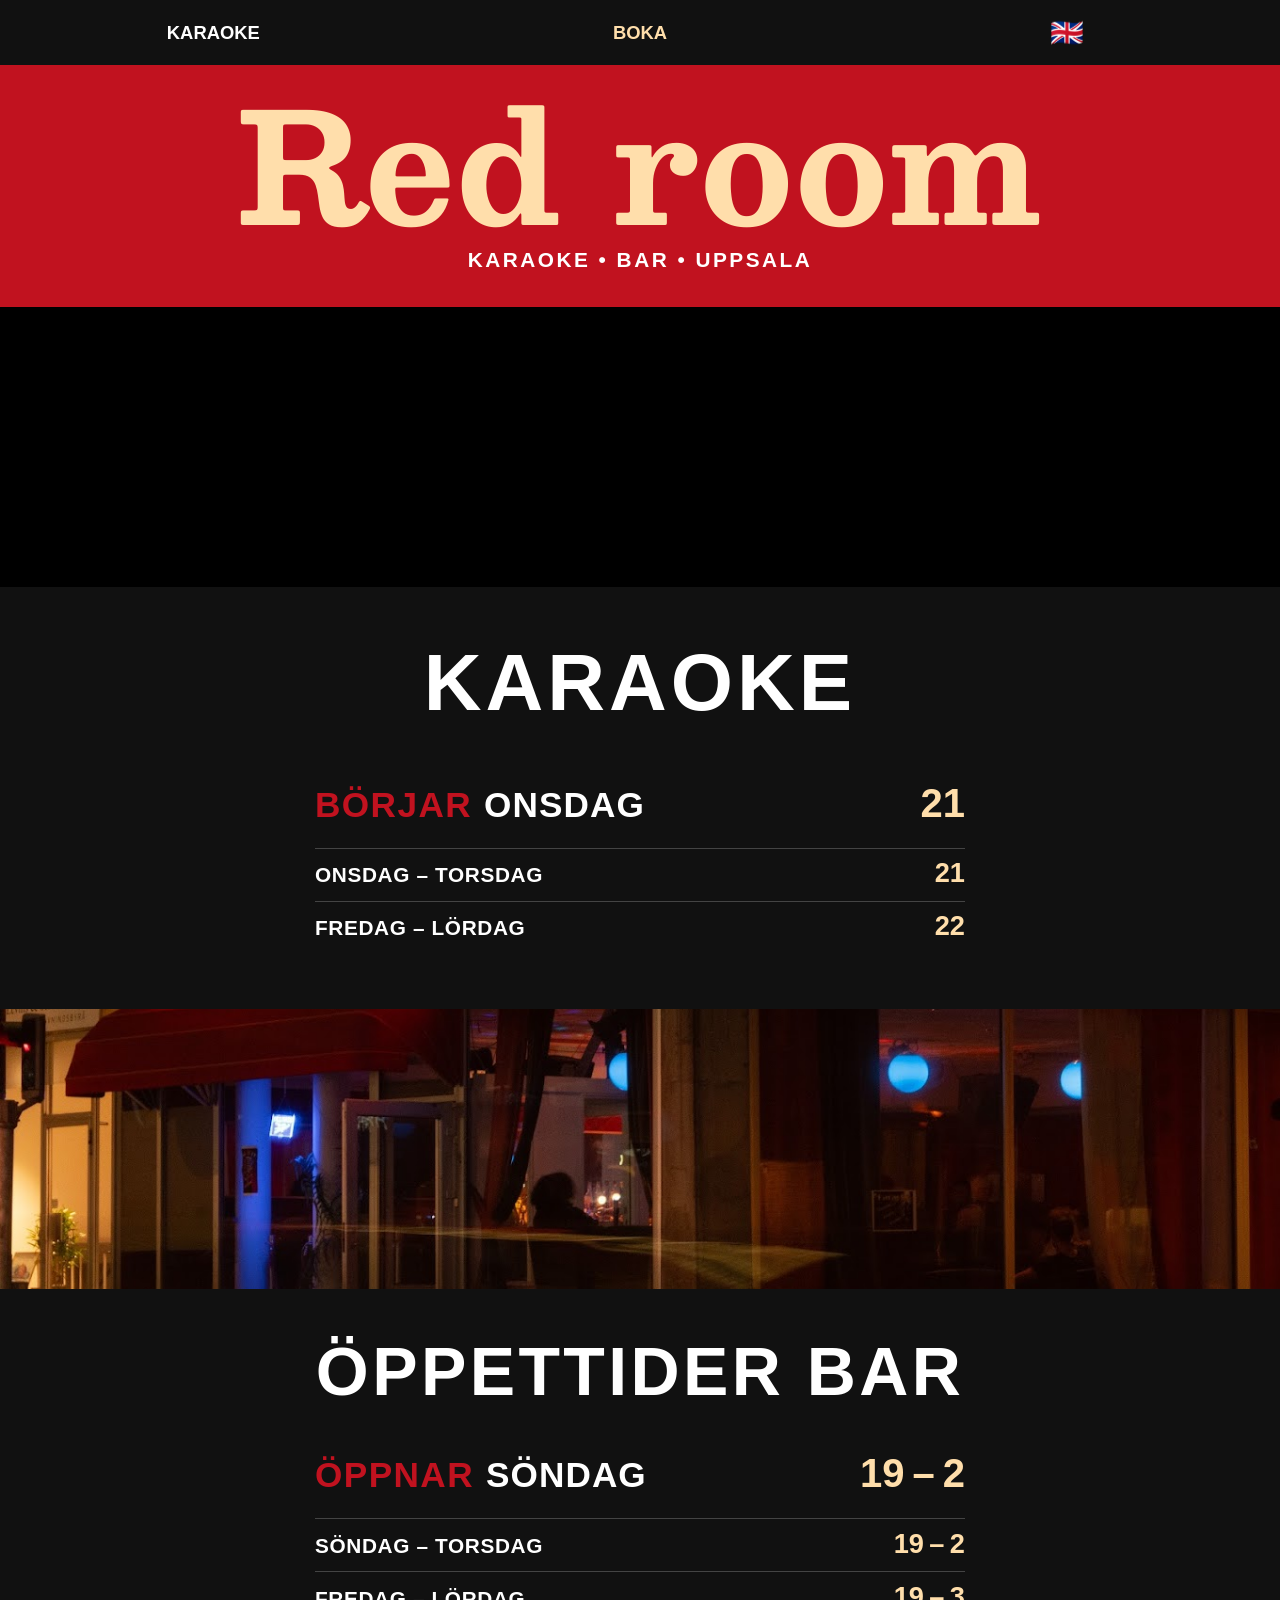
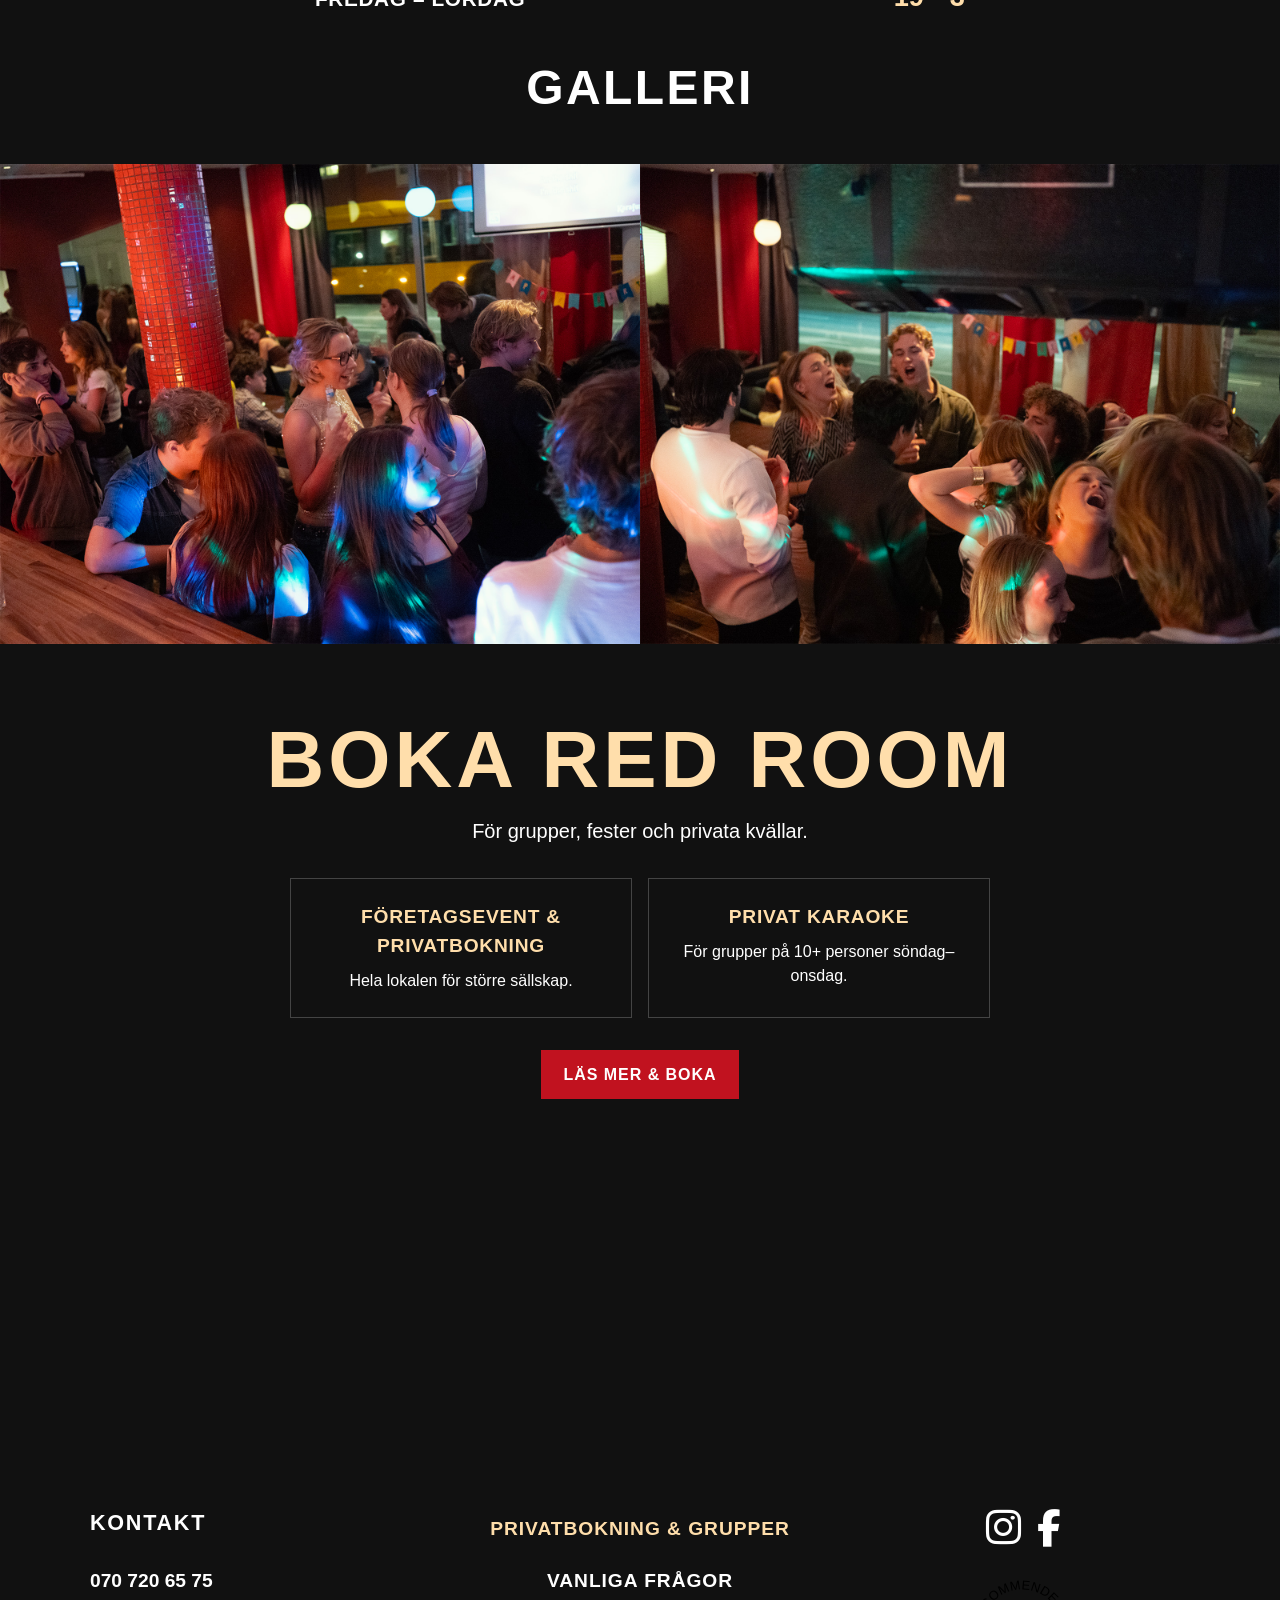
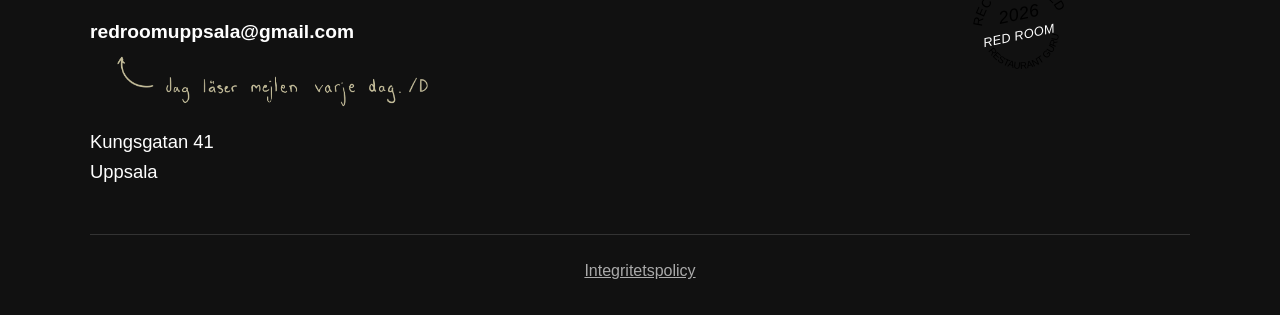
==== index.html @ d2997a1c "Update index.html" ====
<!DOCTYPE html>
<html lang="sv">

<head>
    <meta charset="UTF-8">
    <meta name="viewport" content="width=device-width, initial-scale=1.0">

    <title>Karaoke Uppsala | Red room</title>

    <meta
        name="description"
        content="Karaoke i Uppsala på Red room, Kungsgatan 41. Open mic onsdag–lördag samt privat karaoke för grupper söndag–onsdag."
    >

    <link rel="canonical" href="https://redroomuppsala.se/">
    <script type="application/ld+json">
    {
        "@context": "https://schema.org",
        "@type": "LocalBusiness",
        "name": "Red room",
        "url": "https://redroomuppsala.se/",
        "telephone": "+46707206575",
        "description": "Open mic-karaoke i centrala Uppsala med biljard och bar.",
        "address": {
            "@type": "PostalAddress",
            "streetAddress": "Kungsgatan 41",
            "addressLocality": "Uppsala",
            "addressCountry": "SE"
        },
        "openingHoursSpecification": [
            {
                "@type": "OpeningHoursSpecification",
                "dayOfWeek": [
                    "Sunday",
                    "Monday",
                    "Tuesday",
                    "Wednesday",
                    "Thursday"
                ],
                "opens": "19:00",
                "closes": "02:00"
            },
            {
                "@type": "OpeningHoursSpecification",
                "dayOfWeek": [
                    "Friday",
                    "Saturday"
                ],
                "opens": "19:00",
                "closes": "03:00"
            }
        ],
        "sameAs": [
            "https://www.instagram.com/redroom_uppsala/"
        ]
    }
    </script>
    

    <link rel="preconnect" href="https://fonts.googleapis.com">
    <link rel="preconnect" href="https://fonts.gstatic.com" crossorigin>

    <link
        href="https://fonts.googleapis.com/css2?family=Besley:wght@700;800;900&display=swap"
        rel="stylesheet"
    >

    <link rel="stylesheet" href="css/style.css?v=5">

    <link
        rel="stylesheet"
        href="https://awards.infcdn.net/2026_new/circle_v2.css"
    >

    <link
        rel="stylesheet"
        href="https://cdnjs.cloudflare.com/ajax/libs/font-awesome/6.7.2/css/all.min.css"
    >
</head>

<body>

    <!-- Header -->
    <header class="site-header">

        <nav class="navbar" aria-label="Huvudmeny">

            <ul class="nav-links">

                <li>
                    <a
                        id="nav-karaoke-link"
                        href="#karaoke"
                    >
                        KARAOKE
                    </a>
                </li>

                <li>
                    <a
                        id="nav-booking-link"
                        href="/boka"
                    >
                        BOKA
                    </a>
                </li>

                <li>
                    <button
                        class="language-toggle"
                        id="language-toggle"
                        type="button"
                        aria-label="Switch to English"
                    >
                        🇬🇧
                    </button>
                </li>

            </ul>

        </nav>

        <div class="hero-content">
            <h1>Red room</h1>
            <p>KARAOKE • BAR • UPPSALA</p>
        </div>

    </header>

    <main>

        <!-- Video strip 1 -->
        <section class="video-strip" aria-label="Red Room video">

            <video autoplay muted loop playsinline>
                <source src="videos/hero1.mp4" type="video/mp4">
            </video>

        </section>

        <!-- Karaoke -->
        <section
            class="content-section karaoke-section"
            id="karaoke"
            aria-labelledby="karaoke-title"
        >

    <h2 id="karaoke-title">
        <a class="karaoke-info-link" href="karaoke-uppsala/">KARAOKE</a>
    </h2>

    <div
        class="karaoke-schedule"
        id="karaoke-schedule"
    ></div>

    </section>

    <!-- Venue image strip -->
    <section class="image-strip" aria-label="Red Room på Kungsgatan">
        <img
            src="images/venue.jpg"
            alt="Red Room på Kungsgatan i Uppsala"
        >
    </section>

        <!-- Bar opening hours -->
        <section
            class="content-section opening-hours-section"
            id="oppettider"
            aria-labelledby="opening-hours-title"
        >

            <h2 id="opening-hours-title">ÖPPETTIDER BAR</h2>

            <div
                class="opening-hours-list"
                id="opening-hours-list"
            ></div>

        </section>


        <!-- Gallery -->
<section
    class="gallery-section"
    aria-labelledby="gallery-title"
>

    <h2
        id="gallery-title"
        class="gallery-title"
    >
        GALLERI
    </h2>

    <div class="gallery-strip">

    <img
        src="images/red-room-uppsala-karaoke-crowd-03.jpg"
        alt="Gäster som umgås under en karaokekväll på Red room i Uppsala"
        width="1600"
        height="1200"
        loading="lazy"
    >

    <img
        src="images/red-room-uppsala-karaoke-singalong-01.jpg"
        alt="Gäster som sjunger med tillsammans under karaoke på Red room i Uppsala"
        width="1600"
        height="1200"
        loading="lazy"
    >

    <img
        src="images/red-room-uppsala-karaoke-crowd-01.jpg"
        alt="Gäster som sjunger med tillsammans under karaoke på Red room i Uppsala"
        width="1600"
        height="1200"
        loading="lazy"
    >

    <img
        src="images/red-room-uppsala-karaoke-birthday-party-02.jpg"
        alt="Gäster som firar födelsedag under en karaokekväll på Red room i Uppsala"
        width="1600"
        height="1200"
        loading="lazy"
    >

    <img
        src="images/red-room-uppsala-karaoke-friends-02.jpg"
        alt="Vänner som umgås under en karaokekväll på Red room i Uppsala"
        width="1600"
        height="1200"
        loading="lazy"
    >

    <img
        src="images/red-room-uppsala-karaoke-bar-crowd-01.jpg"
        alt="Gäster vid baren under en karaokekväll på Red room i Uppsala"
        width="1600"
        height="1200"
        loading="lazy"
    >

    <img
        src="images/red-room-uppsala-karaoke-friends-01.jpg"
        alt="Vänner som sjunger tillsammans under karaoke på Red room i Uppsala"
        width="1600"
        height="1200"
        loading="lazy"
    >

    <img
        src="images/red-room-uppsala-karaoke-party-01.jpg"
        alt="Gäster som sjunger och dansar under karaoke på Red room i Uppsala"
        width="1600"
        height="1200"
        loading="lazy"
    >

    <img
        src="images/red-room-uppsala-karaoke-crowd-02.jpg"
        alt="Fullsatt karaokekväll med gäster framför scenen på Red room i Uppsala"
        width="1600"
        height="1200"
        loading="lazy"
    >

    <img
        src="images/red-room-uppsala-karaoke-bar-crowd-02.jpg"
        alt="Gäster som umgås vid baren under en karaokekväll på Red room i Uppsala"
        width="1600"
        height="1200"
        loading="lazy"
    >

    <img
        src="images/red-room-uppsala-karaoke-crowd-04.jpg"
        alt="Gäster som umgås i lokalen under en karaokekväll på Red room i Uppsala"
        width="1600"
        height="1200"
        loading="lazy"
    >

    <img
        src="images/red-room-uppsala-karaoke-crowd-05.jpg"
        alt="Gäster som dansar och umgås under en karaokekväll på Red room i Uppsala"
        width="1600"
        height="1200"
        loading="lazy"
    >

    <img
        src="images/red-room-uppsala-karaoke-dancing-01.jpg"
        alt="Gäster som dansar och sjunger med under karaoke på Red room i Uppsala"
        width="1600"
        height="1200"
        loading="lazy"
    >

    <img
        src="images/red-room-uppsala-karaoke-birthday-party-01.jpg"
        alt="Födelsedagsfirande under en karaokekväll på Red room i Uppsala"
        width="1600"
        height="1200"
        loading="lazy"
    >

</div>

</section>

<!-- Private bookings -->
<section
    class="content-section home-booking-section"
    aria-labelledby="home-booking-title"
>

    <h2 id="home-booking-title">
        BOKA RED ROOM
    </h2>

    <p
        id="home-booking-intro"
        class="home-booking-intro"
    >
        För grupper, fester och privata kvällar.
    </p>

    <div class="home-booking-options">

        <a
            class="home-booking-option"
            href="/boka#abonnera"
        >
            <strong id="home-booking-venue-title">
                FÖRETAGSEVENT & PRIVATBOKNING
            </strong>
            <span id="home-booking-venue-text">
                För företag, fester och större sällskap.
            </span>
        </a>

        <a
            class="home-booking-option"
            href="/boka#privat-karaoke"
        >
            <strong id="home-booking-karaoke-title">
                PRIVAT KARAOKE
            </strong>

            <span id="home-booking-karaoke-text">
                För grupper på 10+ personer söndag–onsdag.
            </span>
        </a>

    </div>

    <a
        id="home-booking-link"
        class="home-booking-link"
        href="/boka"
    >
        LÄS MER & BOKA
    </a>

</section>

<!-- Instagram -->
<section
    class="instagram-section"
        aria-labelledby="reel-title"
    >
        <h2 id="reel-title">FÖLJ TALANGERNA</h2>

        <div
            id="reel-strip"
            class="reel-strip"
            aria-label="Senaste Reels från Red room"
        ></div>

        <p id="reel-status" class="reel-status">
            Laddar senaste Reels…
        </p>
    </section>

    <div id="reel-viewer" class="reel-viewer" hidden>

        <div
            class="reel-viewer-backdrop"
            data-close-reel
        ></div>

        <button
            id="reel-close"
            class="reel-close"
            type="button"
            aria-label="Stäng"
        >
            ×
        </button>

        <div
            class="reel-viewer-content"
            role="dialog"
            aria-modal="true"
            aria-label="Red room Instagram Reel"
        >
            <div class="reel-player">

                <button
                    id="reel-prev"
                    class="reel-nav reel-prev"
                    type="button"
                    aria-label="Föregående Reel"
                >
                    ‹
                </button>

                <div class="reel-video-column">

                    <div class="reel-video-shell">
                        <video
                            id="reel-video"
                            controls
                            playsinline
                            preload="metadata"
                        ></video>
                    </div>

                    <a
                        id="reel-instagram-link"
                        class="reel-instagram-link"
                        href="https://www.instagram.com/redroom_uppsala/"
                        target="_blank"
                        rel="noopener noreferrer"
                    >
                        <i
                            class="fa-brands fa-instagram"
                            aria-hidden="true"
                        ></i>

                        <span>Instagram</span>
                    </a>

                </div>

                <button
                    id="reel-next"
                    class="reel-nav reel-next"
                    type="button"
                    aria-label="Nästa Reel"
                >
                    ›
                </button>

            </div>
        </div>
    </div>
        

        <!-- Google Maps -->
        <section
            class="map-section"
            aria-label="Karta till Red Room Uppsala"
        >

            <iframe
                src="https://www.google.com/maps?q=Kungsgatan+41,+Uppsala&output=embed"
                title="Karta till Red Room, Kungsgatan 41 i Uppsala"
                loading="lazy"
                referrerpolicy="no-referrer-when-downgrade"
            ></iframe>

        </section>

    </main>   

        <!-- Footer -->
        <footer class="site-footer" id="kontakt">

            <div class="footer-grid">

                <section class="footer-contact">

                    <h2 id="footer-contact-title">KONTAKT</h2>

                    <p>
                        <a href="tel:+46707206575">
                            070 720 65 75
                        </a>
                    </p>

                    <p>
                        <a href="mailto:redroomuppsala@gmail.com">
                            redroomuppsala@gmail.com
                        </a>
                    </p>

                    <img
                        id="footer-mail-note"
                        class="handwritten-mail-note"
                        src="images/PS_HANDWRITING_sv.jpg"
                        data-sv-src="images/PS_HANDWRITING_sv.jpg"
                        data-en-src="images/PS_HANDWRITING_eng.jpg"
                        alt=""
                    >

                    <address>
                        Kungsgatan 41<br>
                        Uppsala
                    </address>

                </section>

            <section class="footer-faq">

                <a
                    id="footer-group-booking-link"
                    class="footer-group-booking-link"
                    href="/boka"
                >
                    PRIVATBOKNING & GRUPPER
                </a>

                <a
                    id="footer-faq-link"
                    class="footer-faq-link"
                    href="/faq"
                >
                    VANLIGA FRÅGOR
                </a>

            </section>
                
                <section class="footer-social">

                    <div class="social-icons">

                        <a
                            class="instagram-icon"
                            href="https://www.instagram.com/redroom_uppsala/"
                            target="_blank"
                            rel="noopener noreferrer"
                            aria-label="Instagram"
                        >
                            <i class="fa-brands fa-instagram"></i>
                        </a>

                        <a
                            class="facebook-icon"
                            href="https://www.facebook.com/profile.php?id=61594095309189"
                            target="_blank"
                            rel="noopener noreferrer"
                            aria-label="Facebook"
                        >
                            <i class="fa-brands fa-facebook-f"></i>
                        </a>

                    </div>

                    <div class="restaurant-guru-award">

                        <div
                            id="rg26-circle-r-ribbon"
                            class="rg26-rg-award-lang-en_US"
                            onclick="if(event.target.nodeName.toLowerCase() != 'a') {window.open(this.querySelector('.rg26-r-ribbon_title').href);return 0;}"
                            style="cursor: pointer; overflow: hidden; position: relative; display: flex; flex-direction: column; padding: 0; max-width: 174px; min-width: 174px; height: 135px; font: 400 10px/normal 'Akrobat Bold', 'Helvetica Neue', 'Arial', sans-serif; align-items: center; text-align: center; color: #000 !important; text-shadow: none; background: url(https://awards.infcdn.net/img/bg.svg) no-repeat; box-sizing: border-box;"
                        >

                            <div
                                class="rg26-r-ribbon_ahead"
                                style="transform: rotate(-11deg); position: absolute; z-index: 4; top: -7px; left: 6px; letter-spacing: 0.2px; padding: 0;"
                            >
                            
                                <svg width="160" height="160" viewBox="0 0 160 160">
                                    <defs>
                                        <path id="rg26-heading-arc" d="M 30 80 a 50 50 0 1 1 100 0"></path>
                                    </defs>

                                    <text
                                        fill="#000"
                                        text-anchor="middle"
                                        style="font-size:16px; font-family:'Akrobat Bold','Helvetica Neue','Arial',sans-serif; text-transform:uppercase;"
                                    >
                                        <textPath startOffset="50%" href="#rg26-heading-arc">
                                            Recommended
                                        </textPath>
                                    </text>
                                </svg>
                            </div>

                            <p
                                class="rg26-r-ribbon_year"
                                style="color:#000; width:140px; font:22px/normal 'Akrobat Black','Helvetica Neue','Arial',sans-serif; font-style:italic; transform:rotate(-12deg); position:absolute; top:41px; left:12px; letter-spacing:0.6px; text-align:center; margin:0;"
                            >
                                2026
                            </p>

                            <a
                                href="https://restaurantguru.com/Red-Room-Sportbar-and-Club-Uppsala"
                                class="rg26-r-ribbon_title"
                                target="_blank"
                                rel="noopener noreferrer"
                                style="text-transform:uppercase; color:#fff!important; width:140px; font-size:16px; font-family:'Akrobat Bold','Helvetica Neue','Arial',sans-serif; font-style:italic; transform:rotate(-12deg); position:absolute; z-index:5; top:72px; left:12px; letter-spacing:0.4px; text-align:center; text-decoration:none;"
                            >
                                Red room
                            </a>

                            <div
                                class="rg26-r-ribbon_ahead rg26-r-ribbon_ahead-bottom"
                                style="bottom:-14px; left:26px; transform:rotate(-13deg); height:100%; position:absolute; z-index:4;"
                            >
                                <svg width="120" height="120" viewBox="0 0 120 120">
                                    <defs>
                                        <path id="rg26-subheading-arc" d="M 12 60 a 48 48 0 0 0 96 0"></path>
                                    </defs>

                                    <text
                                        fill="#000"
                                        text-anchor="middle"
                                        style="font:12px/1 'Akrobat Regular','Helvetica Neue','Arial',sans-serif; text-transform:uppercase;"
                            >
                                        <textPath startOffset="50%" href="#rg26-subheading-arc">
                                            Restaurant Guru
                                        </textPath>
                                    </text>
                                </svg>
                            </div>

                        </div>

                    </div>
                </section>
    </div>

    <div class="footer-bottom">
        <a href="/integritet">Integritetspolicy</a>
    </div>


    </footer>
    
    <script src="instagram-module/instagram.js"></script>
    <script src="js/script.js?v=4"></script>

</body>

</html>
---- css/style.css ----
/* ---------- Basic reset ---------- */

* {
    box-sizing: border-box;
}

html {
    scroll-behavior: smooth;
}

body {
    margin: 0;
    min-height: 100vh;
    background: #111111;
    color: #ffffff;
    font-family: Arial, Helvetica, sans-serif;
    line-height: 1.5;
}

a {
    color: inherit;
}

img,
video,
iframe {
    display: block;
    max-width: 100%;
}


/* ---------- Header ---------- */

.site-header {
    background: #c1121f;
    color: #ffffff;
    padding-top: 65px;
}

.navbar {
    position: fixed;
    top: 0;
    left: 0;
    z-index: 1000;

    width: 100%;
    margin: 0;
    padding: 0.65rem 0;

    background: #111111;

    transition: transform 0.25s ease;
}

.navbar.navbar-hidden {
    transform: translateY(-100%);
}

.logo {
    color: #ffffff;
    font-family: "Besley", serif;
    font-size: 2rem;
    font-weight: 700;
    text-decoration: none;
    letter-spacing: 0.02em;
}

.nav-links {
    width: 100%;
    margin: 0;
    padding: 0;
    list-style: none;

    display: grid;
    grid-template-columns: repeat(3, 1fr);
    align-items: center;
}

.nav-links li {
    display: flex;
    align-items: stretch;
    justify-content: center;
    min-width: 0;
    text-align: center;
}

.nav-links a {
    display: flex;
    align-items: center;
    justify-content: center;

    width: 100%;
    min-height: 44px;

    color: #ffffff;
    font-size: 1.15rem;
    font-weight: 700;
    text-decoration: none;

    user-select: none;
    -webkit-user-select: none;
    -webkit-tap-highlight-color: transparent;
}

#nav-booking-link {
    color: #ffdeab;
}

.language-toggle {
    display: flex;
    align-items: center;
    justify-content: center;

    width: 100%;
    min-height: 44px;
    margin: 0;
    padding: 0;

    background: none;
    border: 0;

    font-size: 1.7rem;
    line-height: 1;

    cursor: pointer;

    user-select: none;
    -webkit-user-select: none;
    -webkit-tap-highlight-color: transparent;
}

.nav-links a:hover,
.nav-links a:focus-visible {
    text-decoration: underline;
}

.hero-content {
    min-height: 210px;
    padding: 2rem 1.25rem;

    display: flex;
    flex-direction: column;
    align-items: center;
    justify-content: center;

    text-align: center;
}

.hero-content h1 {
    margin: 0;

    font-family: "Besley", serif;
    font-weight: 700;

    font-size: clamp(5rem, 12vw, 10rem);

    line-height: 0.85;
    letter-spacing: 0.01em;

    text-transform: none;

    color: #ffdeab;
}

.hero-content p {
    margin: 1rem 0 0;
    font-size: clamp(0.9rem, 2.5vw, 1.3rem);
    font-weight: 700;
    letter-spacing: 0.12em;
}


/* ---------- Main content ---------- */

main {
    min-height: 50vh;
}

.content-section {
    width: min(900px, 100%);
    margin: 0 auto;
    padding: 3.5rem 1.25rem;
    text-align: center;
}

.content-section h1,
.content-section h2 {
    margin: 0 0 2.5rem;
    font-size: clamp(2.5rem, 8vw, 5rem);
    line-height: 1;
    letter-spacing: 0.05em;
}


/* ---------- Karaoke schedule ---------- */

.karaoke-info-link {
    color: inherit;
    text-decoration: none;
}

.karaoke-info-link:hover,
.karaoke-info-link:focus-visible {
    text-decoration: underline;
}

.karaoke-schedule {
    width: min(650px, 100%);
    margin: 0 auto;
}

.karaoke-row {
    display: grid;
    grid-template-columns: minmax(0, 1fr) auto;
    align-items: baseline;
    gap: 1.5rem;

    padding: 0.75rem 0;
    border-bottom: 1px solid #444444;
}

.karaoke-row:last-child {
    border-bottom: 0;
}

.karaoke-current-day {
    display: flex;
    align-items: baseline;
    gap: 0.75rem;
    text-align: left;
}

.karaoke-status {
    font-size: clamp(1.5rem, 4.5vw, 2.2rem);
    font-weight: 900;
    letter-spacing: 0.04em;
}

.karaoke-status.is-starting {
    color: #c1121f;
    animation: opening-status-dim 1.75s ease-in-out infinite;
}

.karaoke-status.is-live {
    color: #20d34a;
    animation: none;
}
.karaoke-day {
    text-align: left;
    font-size: clamp(1.05rem, 3vw, 1.45rem);
    font-weight: 800;
    letter-spacing: 0.03em;
}

.karaoke-time {
    color: #ffdeab;
    font-size: clamp(1.35rem, 4vw, 1.9rem);
    font-weight: 800;
    line-height: 1;
    white-space: nowrap;
}

/* Current or next karaoke day */

.karaoke-row.is-current {
    padding: 1rem 0;
}

.karaoke-row.is-current .karaoke-day {
    font-size: clamp(1.5rem, 4.5vw, 2.2rem);
}

.karaoke-row.is-current .karaoke-time {
    font-size: clamp(1.8rem, 5vw, 2.5rem);
}

/* Compact weekly schedule */

.karaoke-summary-row {
    padding: 0.65rem 0;
}

.karaoke-summary-row .karaoke-day {
    font-size: clamp(0.95rem, 2.7vw, 1.3rem);
}

.karaoke-summary-row .karaoke-time {
    font-size: clamp(1.2rem, 3.5vw, 1.7rem);
}

@media (prefers-reduced-motion: reduce) {
    .karaoke-status {
        animation: none;
    }
}

.hours-open,
.karaoke-status {
    text-align: left;
    white-space: nowrap;
}

/* ---------- Bar opening hours ---------- */

.content-section.opening-hours-section {
    padding-top: 3rem;
    padding-bottom: 0;
}

.opening-hours-section h2 {
    margin-bottom: 1.75rem;
    font-size: clamp(2.25rem, 6.5vw, 4.25rem);
}

.opening-hours-list {
    width: min(650px, 100%);
    margin: 0 auto;
}

.hours-row {
    display: grid;
    grid-template-columns: minmax(0, 1fr) auto;
    align-items: baseline;
    gap: 1.5rem;

    padding: 0.75rem 0;
    border-bottom: 1px solid #444444;
}

.hours-row:last-child {
    border-bottom: 0;
}

.hours-current-day {
    display: flex;
    align-items: baseline;
    gap: 0.75rem;
    text-align: left;
}

.hours-open {
    font-size: clamp(1.5rem, 4.5vw, 2.2rem);
    font-weight: 900;
    letter-spacing: 0.04em;

    text-align: right;
    white-space: nowrap;
}

.hours-open.is-opening {
    color: #c1121f;
    animation: opening-status-dim 1.75s ease-in-out infinite;
}

.hours-open.is-open {
    color: #20d34a;
    animation: none;
}

@keyframes opening-status-dim {
    0%,
    100% {
        opacity: 1;
    }

    50% {
        opacity: 0.45;
    }
}

@media (prefers-reduced-motion: reduce) {
    .hours-open {
        animation: none;
    }
}

.hours-day {
    text-align: left;
    font-size: clamp(1.05rem, 3vw, 1.45rem);
    font-weight: 800;
    letter-spacing: 0.03em;
}

.hours-time {
    color: #ffdeab;
    font-size: clamp(1.35rem, 4vw, 1.9rem);
    font-weight: 800;
    line-height: 1;
    white-space: nowrap;
}

/* Current day */

.hours-row.is-today {
    padding: 1rem 0;
}

.hours-row.is-today .hours-day {
    font-size: clamp(1.5rem, 4.5vw, 2.2rem);
}

.hours-row.is-today .hours-time {
    font-size: clamp(1.8rem, 5vw, 2.5rem);
}

/* Two compact summary rows */

.hours-summary-row {
    padding: 0.65rem 0;
}

.hours-summary-row .hours-day {
    font-size: clamp(0.95rem, 2.7vw, 1.3rem);
}

.hours-summary-row .hours-time {
    font-size: clamp(1.2rem, 3.5vw, 1.7rem);
}

/* ---------- Instagram icons ---------- */

.nav-links .fa-instagram {
    font-size: 1.9rem;
    transition: transform 0.2s ease;
}

.nav-links .fa-instagram:hover {
    transform: scale(1.1);
}


/* ---------- Contact text ---------- */

.content-section p {
    margin: 0 auto 1.5rem;
    max-width: 650px;
}

.content-section strong {
    color: #ffffff;
}


/* ---------- Mobile ---------- */

@media (max-width: 650px) {
    .navbar {
        padding: 0.55rem 0;
    }

    .nav-links {
        grid-template-columns: repeat(3, 1fr);
        gap: 0.55rem;
        padding: 0 0.75rem;
    }

    .nav-links a {
        font-size: clamp(1rem, 4.2vw, 1.2rem);
        white-space: nowrap;
    }

    .nav-links .fa-instagram {
        font-size: 1.5rem;
    }

    .language-toggle {
        font-size: 1.2rem;
    }

    .hero-content {
        min-height: 180px;
    }

    .content-section {
        padding: 3rem 1.25rem;
    }

    .karaoke-row,
    .hours-row {
        gap: 0.75rem;
    }

    .karaoke-current-day,
    .hours-current-day {
        gap: 0.5rem;
    }

    .karaoke-row.is-current {
        gap: 0.5rem;
    }

    .karaoke-row.is-current .karaoke-current-day {
        min-width: 0;
        gap: 0.3rem;
    }

    .karaoke-row.is-current .karaoke-status,
    .karaoke-row.is-current .karaoke-day {
        font-size: 1.15rem;
        white-space: nowrap;
    }

    .karaoke-row.is-current .karaoke-time {
        font-size: 1.65rem;
        white-space: nowrap;
    }

    .hours-row.is-today {
        gap: 0.5rem;
    }

    .hours-row.is-today .hours-current-day {
        min-width: 0;
        gap: 0.3rem;
    }

    .hours-row.is-today .hours-open,
    .hours-row.is-today .hours-day {
        font-size: 1.15rem;
        white-space: nowrap;
    }

    .hours-row.is-today .hours-time {
        font-size: 1.65rem;
        white-space: nowrap;
    } 

    .karaoke-summary-row .karaoke-day,
    .hours-summary-row .hours-day {
        font-size: 0.9rem;
        letter-spacing: 0.01em;
    }

    html[lang="en"] .nav-links a {
        font-size: clamp(0.9rem, 3.8vw, 1.1rem);
    }

    html[lang="en"] .karaoke-summary-row .karaoke-day,
    html[lang="en"] .hours-summary-row .hours-day {
        font-size: 0.78rem;
        letter-spacing: 0;
        white-space: nowrap;
    }
}

/* ---------- Video strips ---------- */

.video-strip {
    width: 100%;
    height: 280px;
    overflow: hidden;
    background: #000000;
}

.video-strip video {
    width: 100%;
    height: 100%;
    object-fit: cover;
}

/* ---------- Bar image strip ---------- */

.image-strip {
    width: 100%;
    height: 280px;
    overflow: hidden;
    background: #000000;
}

.image-strip img {
    width: 100%;
    height: 100%;
    object-fit: cover;
    object-position: center;
}

/* ---------- Gallery ---------- */

.gallery-section {
    width: 100%;
    padding: 0;
    text-align: center;
}

.gallery-title {
    margin: 0;
    padding: 2.5rem 1.25rem;

    line-height: 1;
    letter-spacing: 0.05em;
}

.gallery-strip {
    width: 100%;
    margin: 0;

    display: flex;
    gap: 0;

    overflow-x: auto;
    scroll-snap-type: x mandatory;

    scrollbar-width: none;
}

.gallery-strip::-webkit-scrollbar {
    display: none;
}

.gallery-strip img {
    flex: 0 0 50%;
    width: 50%;
    aspect-ratio: 4 / 3;
    height: auto;

    object-fit: contain;

    scroll-snap-align: start;
}

/* ---------- Gallery interaction ---------- */

.gallery-strip img {
    cursor: zoom-in;
    transition: transform 0.25s ease, filter 0.25s ease;
}

@media (hover: hover) and (pointer: fine) {
    .gallery-strip {
        padding-top: 0.75rem;
        padding-bottom: 0.75rem;
    }

    .gallery-strip img:hover {
        transform: scale(1.035);
        filter: brightness(1.08);
        z-index: 2;
    }
}


/* ---------- Gallery lightbox ---------- */

.gallery-lightbox {
    position: fixed;
    inset: 0;
    z-index: 9999;

    display: flex;
    align-items: center;
    justify-content: center;

    padding: 2rem;

    background: rgba(0, 0, 0, 0.94);
    cursor: zoom-out;
}

.gallery-lightbox img {
    width: auto;
    height: auto;

    max-width: 94vw;
    max-height: 90vh;

    object-fit: contain;

    cursor: default;
}

.gallery-lightbox-close {
    position: absolute;
    top: 1rem;
    right: 1rem;

    width: 48px;
    height: 48px;

    display: flex;
    align-items: center;
    justify-content: center;

    padding: 0;

    border: 0;
    border-radius: 50%;

    background: #ffffff;
    color: #111111;

    font-size: 2rem;
    line-height: 1;

    cursor: pointer;
}

.gallery-lightbox-open {
    overflow: hidden;
}

/* ---------- Home booking ---------- */

.home-booking-section {
    width: min(900px, 100%);
    padding-top: 4rem;
    padding-bottom: 4rem;
}

.home-booking-section h2 {
    margin-bottom: 1rem;
    color: #ffdeab;
}

.home-booking-intro {
    margin-bottom: 2rem !important;
    font-size: 1.25rem;
}

.home-booking-options {
    width: min(700px, 100%);
    margin: 0 auto 2rem;

    display: grid;
    grid-template-columns: repeat(2, minmax(0, 1fr));
    gap: 1rem;
}

.home-booking-option {
    display: flex;
    flex-direction: column;
    gap: 0.5rem;

    padding: 1.5rem;

    border: 1px solid #444444;

    color: #ffffff;
    text-decoration: none;
}

.home-booking-option strong {
    color: #ffdeab;
    font-size: 1.2rem;
    letter-spacing: 0.04em;
}

.home-booking-option:hover,
.home-booking-option:focus-visible {
    border-color: #ffdeab;
}

.home-booking-link {
    display: inline-flex;
    align-items: center;
    justify-content: center;

    min-height: 48px;
    padding: 0.8rem 1.4rem;

    background: #c1121f;
    color: #ffffff;

    font-weight: 900;
    letter-spacing: 0.06em;

    text-decoration: none;
}

.home-booking-link:hover,
.home-booking-link:focus-visible {
    text-decoration: underline;
}

@media (max-width: 650px) {
    .home-booking-section {
        padding-top: 3rem;
        padding-bottom: 3rem;
    }

    .home-booking-options {
        grid-template-columns: 1fr;
    }

    .home-booking-intro {
        font-size: 1.1rem;
    }
}

/* ---------- Instagram section ---------- */

.instagram-section {
    width: 100%;
    padding: 0 0 2rem;

    overflow: hidden;
    text-align: center;

    border-bottom: 1px solid #333333;
}

.instagram-section h2 {
    margin: 0;
    padding: 3rem 1.25rem;

    font-size: clamp(1.65rem, 4vw, 2.4rem);
    line-height: 1;
    letter-spacing: 0.05em;
}

/* ---------- Reel carousel ---------- */

.reel-strip {
    width: 694px;
    max-width: 100%;
    height: 280px;
    margin: 0 auto;

    display: flex;
    gap: 2rem;

    overflow-x: auto;
    overflow-y: hidden;

    scroll-snap-type: x mandatory;
    scroll-behavior: smooth;

    scrollbar-width: none;
}

.reel-strip::-webkit-scrollbar {
    display: none;
}

/* 2 Reels */
@media (min-width: 751px) and (max-width: 999px) {
    .reel-strip {
        width: 452px;
    }
}

/* 3 Reels */
@media (min-width: 1000px) and (max-width: 1399px) {
    .reel-strip {
        width: 694px;
    }
}

/* 4 Reels */
@media (min-width: 1400px) and (max-width: 1699px) {
    .reel-strip {
        width: 936px;
    }
}

/* 5 Reels */
@media (min-width: 1700px) {
    .reel-strip {
        width: 1178px;
    }
}

.reel-preview {
    position: relative;

    flex: 0 0 210px;
    width: 210px;
    height: 280px;

    margin: 0;
    padding: 0;

    overflow: hidden;

    border: 0;
    background: #000000;

    cursor: pointer;
    scroll-snap-align: start;
}

.reel-preview img {
    width: 100%;
    height: 100%;

    display: block;
    object-fit: cover;

    transition:
        transform 0.25s ease,
        filter 0.25s ease;
}

.reel-play {
    position: absolute;
    top: 50%;
    left: 50%;

    transform: translate(-50%, -50%);

    color: #ffffff;
    font-size: 2.25rem;

    text-shadow: 0 2px 12px #000000;

    pointer-events: none;
}

@media (hover: hover) and (pointer: fine) {
    .reel-preview:hover img {
        transform: scale(1.035);
        filter: brightness(1.08);
    }
}

.reel-status {
    margin: 1rem auto 0;
    text-align: center;
}


/* ---------- Reel popup ---------- */

.reel-viewer[hidden] {
    display: none;
}

.reel-viewer {
    position: fixed;
    inset: 0;
    z-index: 10000;

    display: flex;
    align-items: center;
    justify-content: center;

    padding: 2rem;
}

.reel-viewer-backdrop {
    position: absolute;
    inset: 0;

    background: rgba(0, 0, 0, 0.29);

    backdrop-filter: blur(8px);
    -webkit-backdrop-filter: blur(8px);
}

.reel-viewer-content {
    position: relative;
    z-index: 1;

    max-width: 90vw;
    max-height: 94vh;
}

.reel-player {
    position: relative;
}

.reel-video-column {
    display: flex;
    flex-direction: column;
    align-items: flex-start;
}

.reel-video-shell {
    height: min(78vh, 820px);
    aspect-ratio: 9 / 16;

    overflow: hidden;

    background: #000000;

    box-shadow:
        0 14px 45px rgba(0, 0, 0, 0.38);
}

.reel-video-shell video {
    width: 100%;
    height: 100%;

    display: block;

    object-fit: contain;
    background: #000000;
}


/* ---------- Reel previous / next ---------- */

.reel-nav {
    position: absolute;
    top: 50%;
    z-index: 2;

    width: 52px;
    height: 72px;

    transform: translateY(-50%);

    border: 0;
    background: transparent;

    color: #ffffff;

    font-size: 4rem;
    font-weight: 300;
    line-height: 1;

    cursor: pointer;

    text-shadow:
        0 2px 10px rgba(0, 0, 0, 0.8);

    opacity: 0.85;
}

.reel-nav:hover,
.reel-nav:focus-visible {
    opacity: 1;
}

.reel-prev {
    left: -4.25rem;
}

.reel-next {
    right: -4.25rem;
}


/* ---------- Reel close ---------- */

.reel-close {
    position: fixed;
    top: 1.25rem;
    right: 1.5rem;
    z-index: 3;

    width: 48px;
    height: 48px;

    padding: 0;

    border: 0;
    background: transparent;

    color: #ffffff;

    font-size: 2.75rem;
    line-height: 1;

    cursor: pointer;

    text-shadow:
        0 2px 10px rgba(0, 0, 0, 0.8);
}


/* ---------- Instagram link below Reel ---------- */

.reel-instagram-link {
    margin-top: 0.7rem;

    display: inline-flex;
    align-items: center;
    gap: 0.5rem;

    color: #ffffff;

    font-size: 1rem;
    font-weight: 600;

    text-decoration: none;
}

.reel-instagram-link:hover,
.reel-instagram-link:focus-visible {
    opacity: 0.8;
    text-decoration: none;
}

.reel-instagram-link .fa-instagram {
    font-size: 1.15rem;
}

.reel-viewer-open {
    overflow: hidden;
}


/* ---------- Reel mobile ---------- */

@media (max-width: 750px) {
    .reel-preview {
        flex: 0 0 210px;
        width: 210px;
        height: 280px;
        border-right: 9px solid #000000;
    }

    .reel-viewer {
        padding: 1rem;
    }

    .reel-video-shell {
        height: min(72vh, 700px);
        max-width: 78vw;
    }

    .reel-prev {
        left: 0.4rem;
    }

    .reel-next {
        right: 0.4rem;
    }

    .reel-nav {
        width: 42px;
        height: 60px;

        font-size: 3rem;

        background: rgba(0, 0, 0, 0.2);
    }

    .reel-close {
        top: 0.75rem;
        right: 0.75rem;
    }

        .reel-strip {
        width: 100%;
        padding: 0;
        gap: 0;
    }
}

/* ---------- Map ---------- */

.map-section {
    width: 100%;
    height: 280px;
}

.map-section iframe {
    width: 100%;
    height: 100%;
    border: 0;
}

/* ---------- Footer ---------- */

.site-footer {
    padding: 4rem 1.25rem 2rem;
    background: #111111;
    color: #ffffff;
}

.footer-grid {
    width: min(1100px, 100%);
    margin: 0 auto;

    display: grid;
    grid-template-columns: repeat(3, minmax(0, 1fr));
    gap: 3rem;
}

.footer-grid section {
    text-align: left;
}

.footer-grid h2 {
    margin: 0 0 1.25rem;
    font-size: 1.35rem;
    letter-spacing: 0.08em;
}

.footer-grid p {
    margin: 0 0 0.4rem;
}

.footer-grid a {
    color: #ffffff;
}

.footer-contact a {
    display: inline-flex;
    align-items: center;

    min-height: 44px;

    font-size: 1.2rem;
    font-weight: 600;

    text-decoration: none;
}

.footer-contact a:hover,
.footer-contact a:focus-visible {
    text-decoration: underline;
}

.footer-grid address {
    margin-top: 1rem;

    font-size: 1.15rem;
    line-height: 1.6;
    font-style: normal;
}

.footer-bottom {
    width: min(1100px, 100%);
    margin: 3rem auto 0;
    padding-top: 1.5rem;

    border-top: 1px solid #333333;

    font-size: 1rem;
    text-align: center;
}

.footer-bottom a {
    color: #aaaaaa;
}



/* ---------- Footer social icons ---------- */

.footer-grid section:last-child {
    text-align: center;
}

.social-icons {
    display: flex;
    align-items: center;
    justify-content: center;
    gap: 1rem;
}

.instagram-icon,
.facebook-icon {
    display: inline-flex;
    align-items: center;
    justify-content: center;

    color: #ffffff;
    text-decoration: none;
}

.instagram-icon .fa-instagram {
    font-size: 2.5rem;
    transition: transform 0.2s ease;
}

.facebook-icon .fa-facebook-f {
    font-size: 2.35rem;
    transition: transform 0.2s ease;
}

.instagram-icon:hover .fa-instagram,
.facebook-icon:hover .fa-facebook-f {
    transform: scale(1.1);
}

/* ---------- Footer booking / FAQ ---------- */

.footer-faq {
    text-align: center !important;
}

.footer-social {
    text-align: center !important;
}

.restaurant-guru-award {
    margin-top: 1.5rem;
    display: flex;
    justify-content: center;
    height: 108px;
}

.restaurant-guru-award #rg26-circle-r-ribbon {
    transform: scale(0.8);
    transform-origin: top center;
}

.footer-group-booking-link {
    display: inline-flex;
    align-items: center;

    min-height: 44px;

    color: #ffdeab !important;

    font-size: 1.2rem;
    font-weight: 800;
    letter-spacing: 0.05em;

    text-decoration: none;
}

.footer-group-booking-link:hover,
.footer-group-booking-link:focus-visible {
    text-decoration: underline;
}

.footer-faq-link {
    display: inline-flex;
    align-items: center;

    min-height: 44px;
    margin-top: 0.5rem;

    color: #ffffff !important;

    font-size: 1.2rem;
    font-weight: 700;
    letter-spacing: 0.05em;

    text-decoration: none;
}

.footer-faq-link:hover,
.footer-faq-link:focus-visible {
    text-decoration: underline;
}

@media (max-width: 750px) {
    .site-footer {
        padding: 2.5rem 1.5rem 1.5rem;
    }

    .footer-grid {
        grid-template-columns: 1fr;
        gap: 2rem;
    }

    .footer-grid section,
    .footer-grid section:last-child,
    .footer-faq,
    .footer-social {
        text-align: left !important;
    }

    .footer-grid h2 {
        margin-bottom: 0.75rem;
    }

    .footer-bottom {
        margin-top: 2rem;
        text-align: left;
    }

    .social-icons {
        justify-content: flex-start;
    }
}

/* Instagram heading */

.gallery-title {
    font-size: clamp(2.1rem, 5.5vw, 3rem) !important;
}

/* ---------- Small-phone hero title ---------- */

@media (max-width: 430px) {
    .hero-content h1 {
        font-size: min(15vw, 4rem);
        white-space: nowrap;
        letter-spacing: -0.02em;
        
    }
}

/* ---------- Gallery mobile ---------- */

@media (max-width: 750px) {
    .gallery-strip img {
        flex: 0 0 100%;
        width: 100%;
        height: auto;
        aspect-ratio: 4 / 3;
        object-fit: contain;
    }
}

/* ---------- Compact mobile visuals ---------- */

@media (max-width: 750px) {

    /* Red hero area behind the Red room logo */
    .hero-content {
        min-height: 135px;
        padding: 1.25rem 1rem;
    }

    /* Hero / banner video */
    .video-strip {
        height: 125px;
    }

    /* Venue image */
    .image-strip {
        height: 125px;
    }

    /* Instagram Reel strip */
    .reel-strip {
        height: 210px;
    }

    .reel-preview {
        height: 210px;
    }

    /* Map */
    .map-section {
        height: 210px;
    }
}

/* ---------- FAQ page ---------- */

.faq-header {
    width: 100%;
    padding: 2rem 1.25rem;

    background: #c1121f;
    color: #ffffff;

    text-align: center;
}

.faq-header h1 {
    margin: 0;

    font-size: clamp(2.5rem, 7vw, 4.5rem);
    line-height: 1;
    letter-spacing: 0.05em;
}

.faq-back {
    display: inline-block;

    color: #ffffff;

    font-size: 0.9rem;
    font-weight: 800;
    letter-spacing: 0.08em;

    text-decoration: none;
}

.faq-back:hover,
.faq-back:focus-visible {
    text-decoration: underline;
}

.faq-page {
    width: min(800px, 100%);
    min-height: 60vh;

    margin: 0 auto;
    padding: 3rem 1.25rem 5rem;
}

.faq-list {
    border-top: 1px solid #444444;
}

.faq-list details {
    border-bottom: 1px solid #444444;
}

.faq-list summary {
    position: relative;

    padding: 1.5rem 3rem 1.5rem 0;

    font-size: 1.2rem;
    font-weight: 800;

    cursor: pointer;

    list-style: none;
}

.faq-list summary::-webkit-details-marker {
    display: none;
}

.faq-list summary::after {
    content: "+";

    position: absolute;
    top: 50%;
    right: 0;

    transform: translateY(-50%);

    color: #c1121f;

    font-size: 2rem;
    font-weight: 400;
    line-height: 1;
}

.faq-list details[open] summary::after {
    content: "−";
}

.faq-list p {
    margin: 0;
    padding: 0 3rem 1.5rem 0;

    color: #dddddd;
    font-size: 1rem;
}

.faq-list a {
    color: #ffffff;
    font-weight: 700;
}


/* ---------- FAQ mobile ---------- */

@media (max-width: 750px) {

    .faq-header {
        padding: 1.35rem 1rem;
    }

    .faq-header h1 {
        margin: 0;
        font-size: clamp(1.65rem, 8vw, 2.25rem);
        white-space: nowrap;
    }

    .faq-page {
        padding: 1.5rem 1.25rem 3rem;
    }

    .faq-list summary {
        padding: 1.25rem 2.5rem 1.25rem 0;

        font-size: 1.05rem;
        line-height: 1.35;
    }

    .faq-list p {
        padding: 0 2.5rem 1.25rem 0;
    }
}

/* ---------- Private bookings ---------- */

.booking-lead {
    display: block;
    margin-bottom: 0.35rem;

    font-size: 1.15rem;
    font-weight: 800;
    line-height: 1.4;
}

.booking-intro .booking-lead {
    font-size: 1.5rem;
    margin-bottom: 0.6rem;
}

.booking-header h1 {
    color: #ffdeab;
}

.booking-intro {
    max-width: 650px;
    margin: 0 auto 2.5rem;

    font-size: 1.35rem;
    line-height: 1.6;
}

.booking-list summary {
    color: #ffffff;
}

.booking-contact,
.booking-list .booking-contact {
    margin-top: 0.25rem;
}

.booking-contact a,
.booking-email {
    color: #ffdeab !important;
    font-weight: 800;
}

@media (max-width: 750px) {
    .booking-intro {
        margin-bottom: 1.5rem;
        font-size: 1.15rem;
    }
}


/* ---------- Instagram/Reels temporarily hidden ---------- */

.instagram-section,
.reel-viewer {
    display: none !important;
}

/* ---------- Handwritten mail note ---------- */

.handwritten-mail-note {
    display: block;
    width: min(320px, 100%);
    height: auto;
    margin-left: 1.5rem;
}

#footer-mail-note {
    margin-top: -0.5rem;
}

#booking-mail-note {
    margin-top: -0.5rem;
}

@media (max-width: 650px) {
    .handwritten-mail-note {
        width: min(250px, 100%);
        margin-left: 0;
    }
}

/* ---------- Privacy page ---------- */

.privacy-page {
    width: min(760px, 100%);
    margin: 0 auto;
    padding: 4rem 1.5rem 6rem;
}

.privacy-copy h1 {
    margin: 0 0 0.5rem;

    color: #ffdeab;

    font-size: clamp(2.5rem, 7vw, 4.5rem);
    line-height: 1;
    letter-spacing: 0.04em;
}

.privacy-updated {
    margin: 0 0 3rem;

    color: #aaaaaa;
    font-size: 0.95rem;
}

.privacy-intro {
    margin-bottom: 3rem;

    font-size: 1.2rem;
    line-height: 1.6;
}

.privacy-copy section {
    margin-top: 3rem;
}

.privacy-copy h2 {
    margin: 0 0 1rem;

    color: #ffffff;

    font-size: 1.25rem;
    letter-spacing: 0.04em;
}

.privacy-copy p {
    margin: 0 0 1rem;

    color: #dddddd;
    line-height: 1.7;
}

.privacy-copy a {
    color: #ffdeab;
    font-weight: 700;
}

.privacy-copy-en {
    display: none;
}

html[lang="en"] .privacy-copy-sv {
    display: none;
}

html[lang="en"] .privacy-copy-en {
    display: block;
}

@media (max-width: 650px) {
    .privacy-page {
        padding: 2.5rem 1.25rem 4rem;
    }

    .privacy-copy h1 {
        font-size: 2.2rem;
    }

    .privacy-intro {
        font-size: 1.05rem;
    }

    .privacy-copy section {
        margin-top: 2.5rem;
    }
}
.privacy-body .navbar {
    background: #c1121f;
}
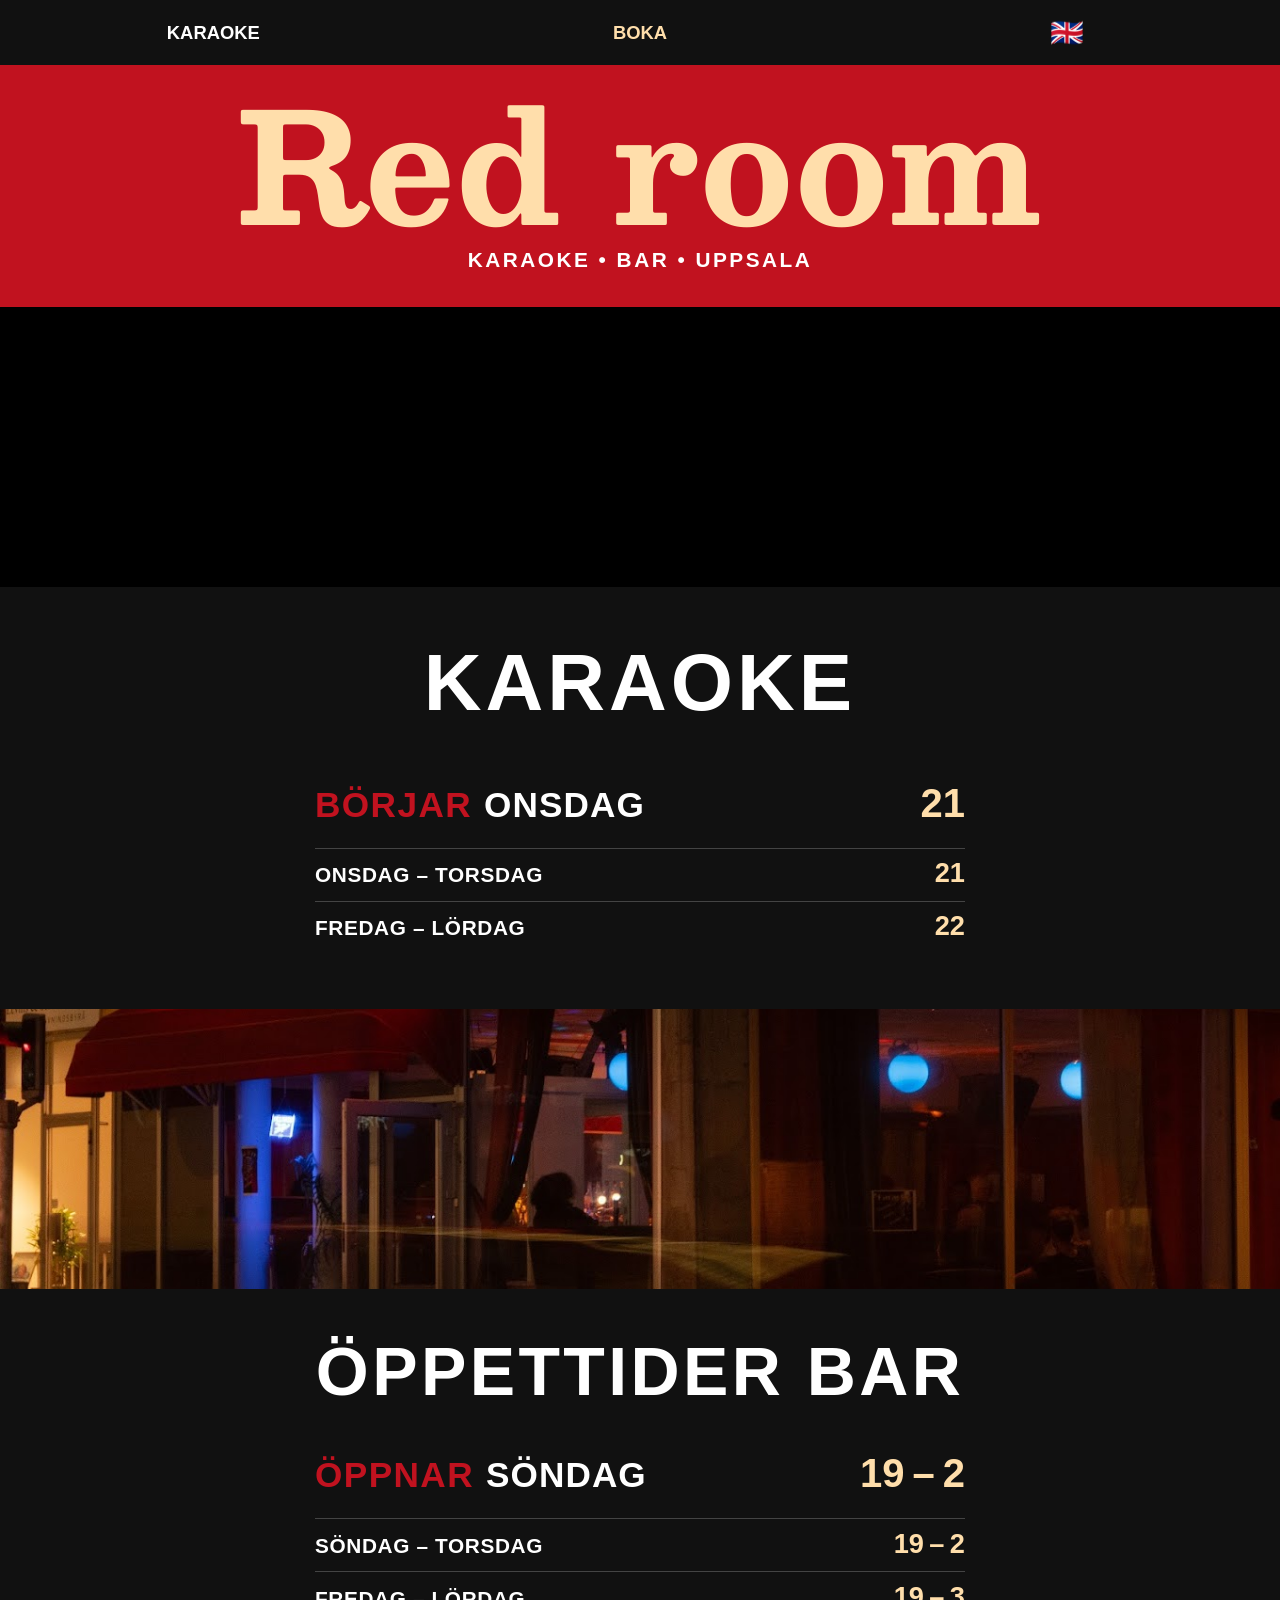
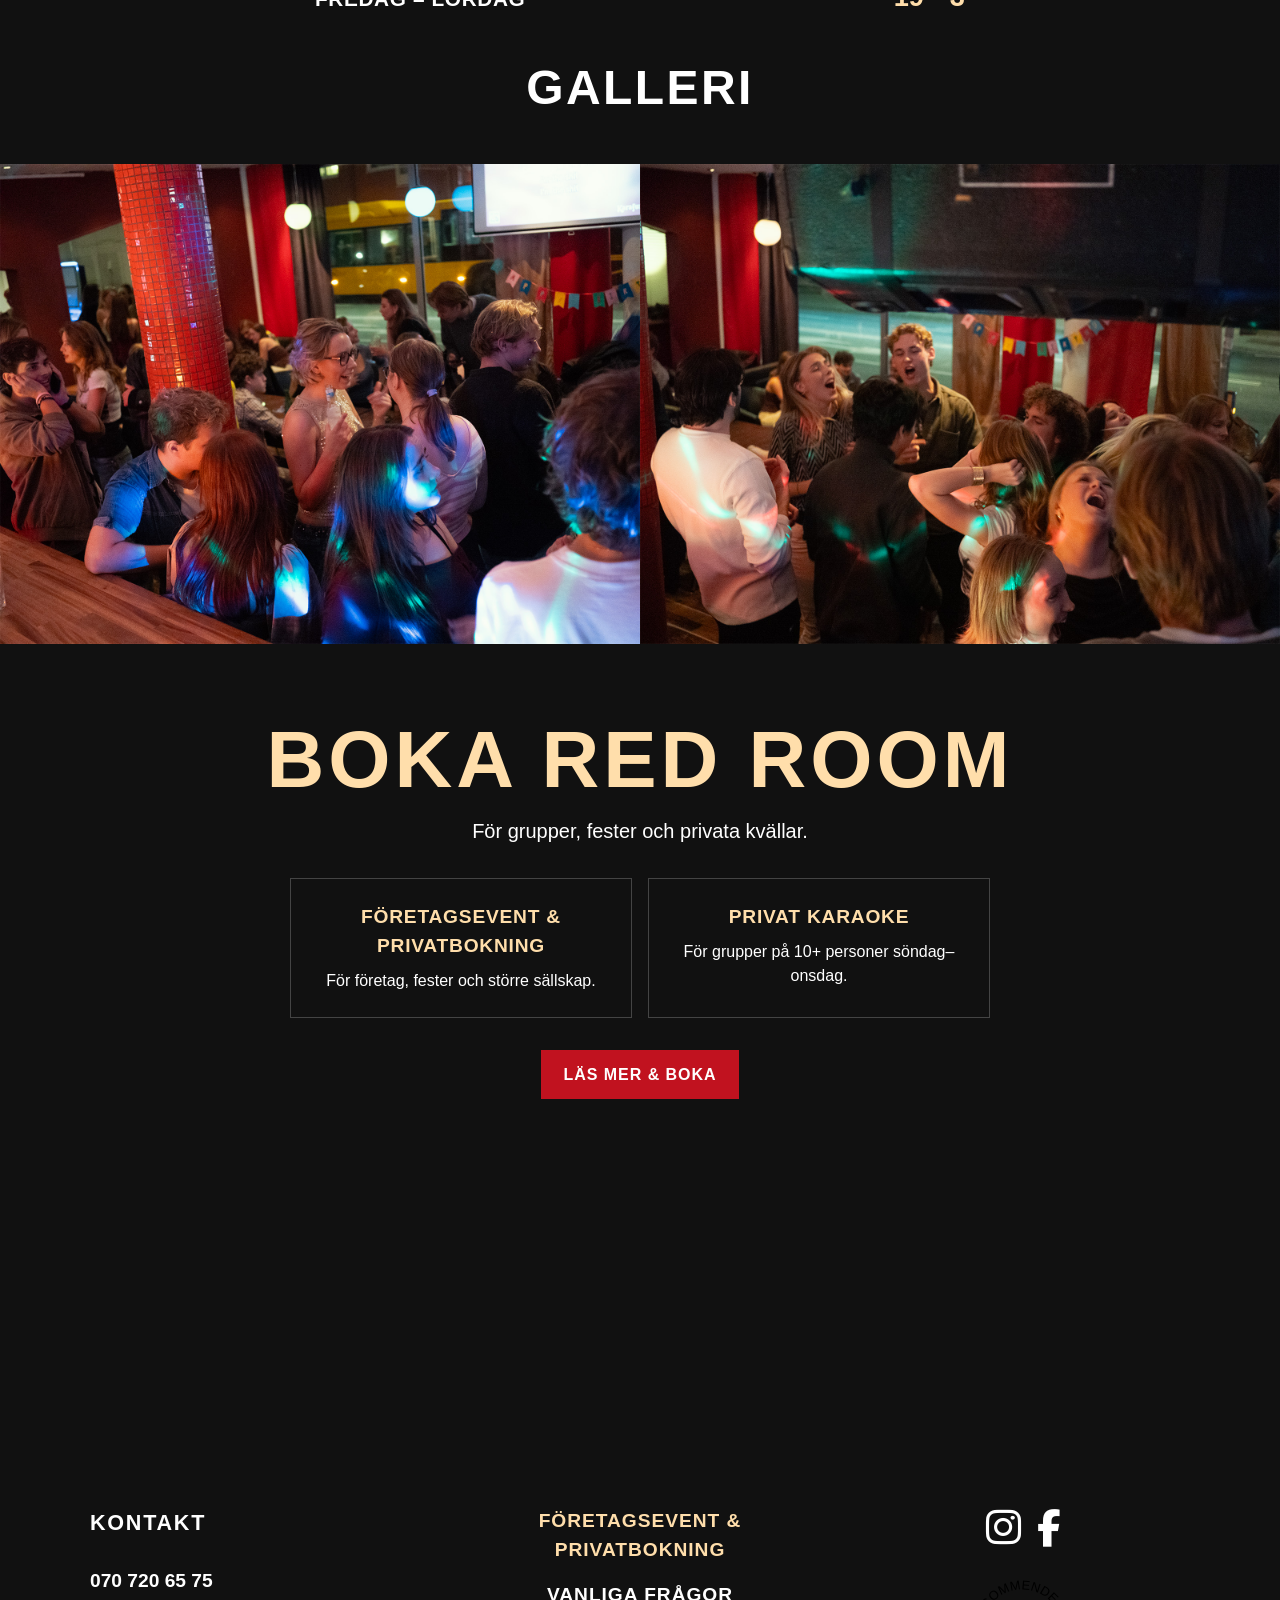
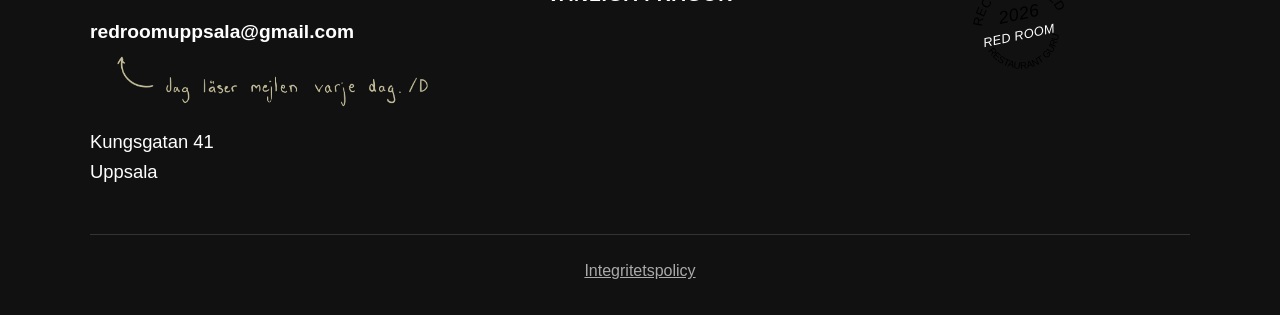
==== commit 2eb2da3e: "Update index.html" ====
--- a/index.html
+++ b/index.html
@@ -522,7 +522,7 @@
                     class="footer-group-booking-link"
                     href="/boka"
                 >
-                    PRIVATBOKNING & GRUPPER
+                    FÖRETAGSEVENT & PRIVATBOKNING
                 </a>
 
                 <a
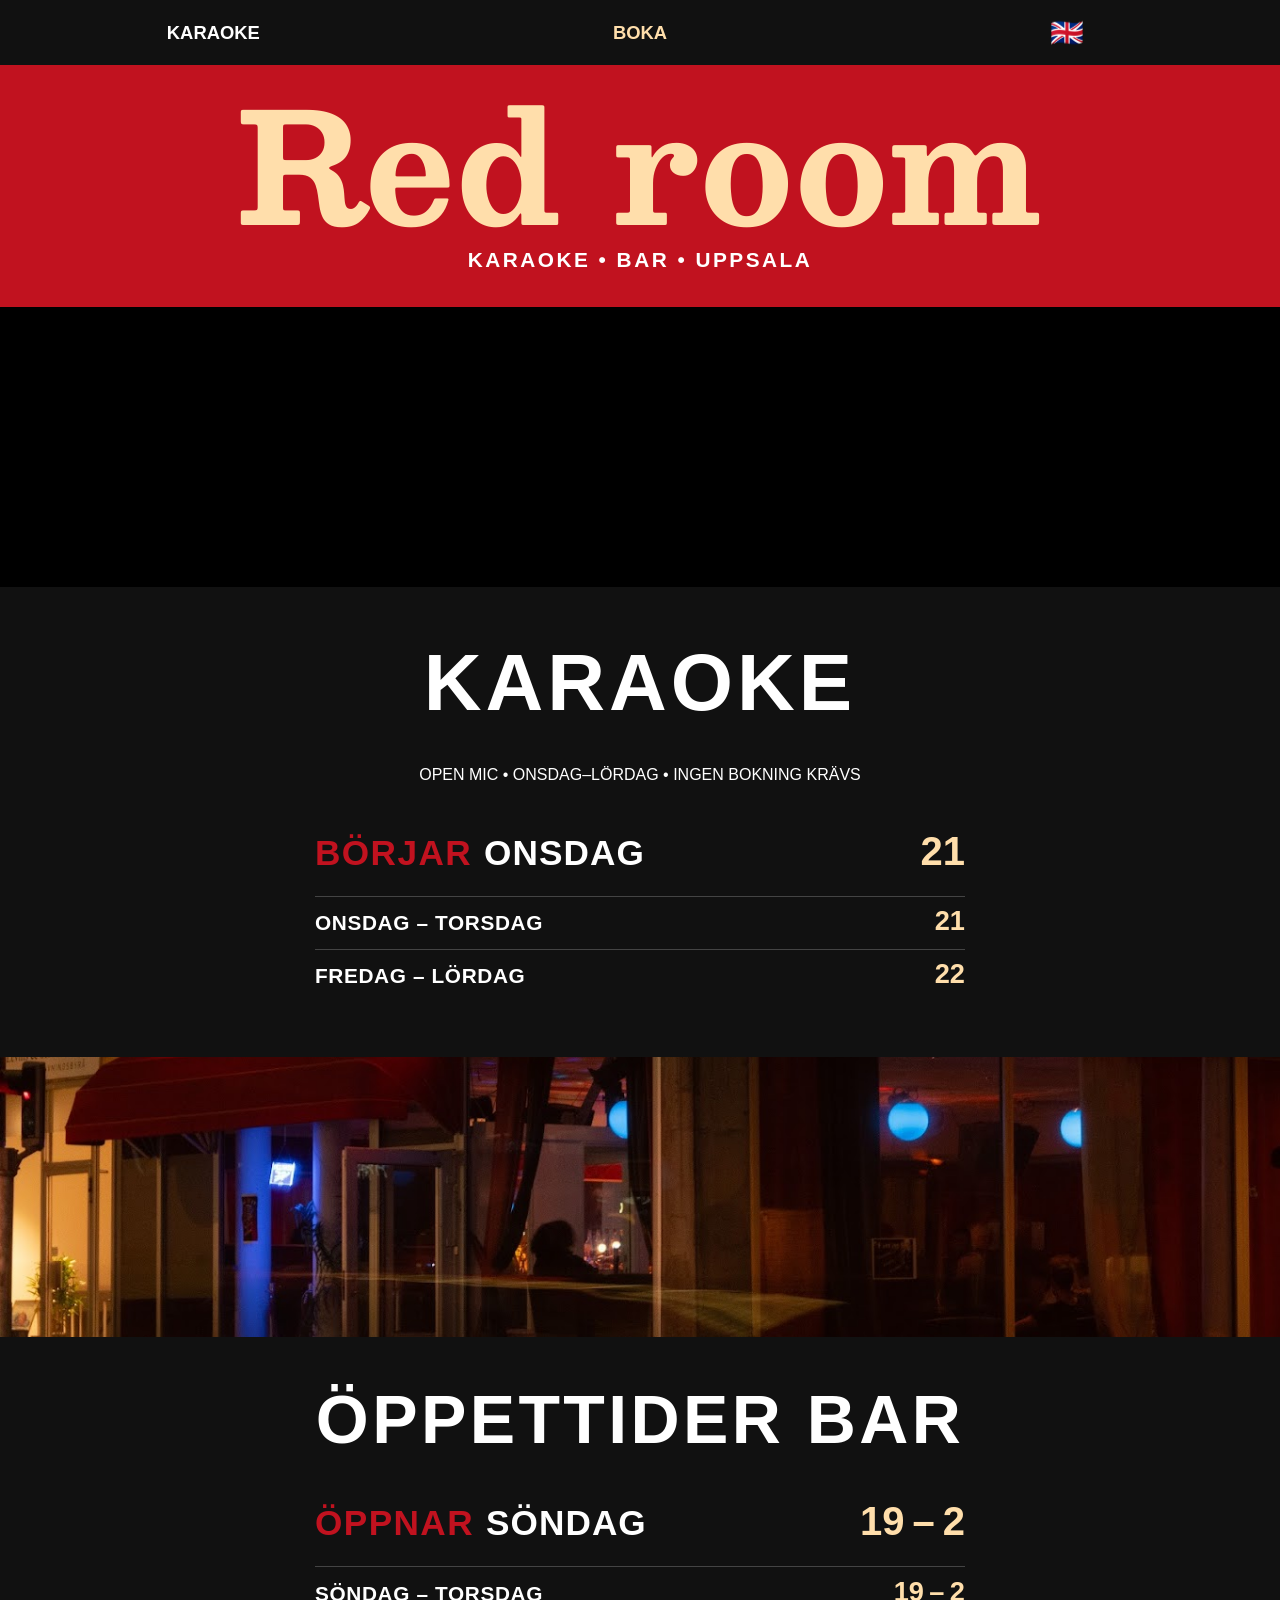
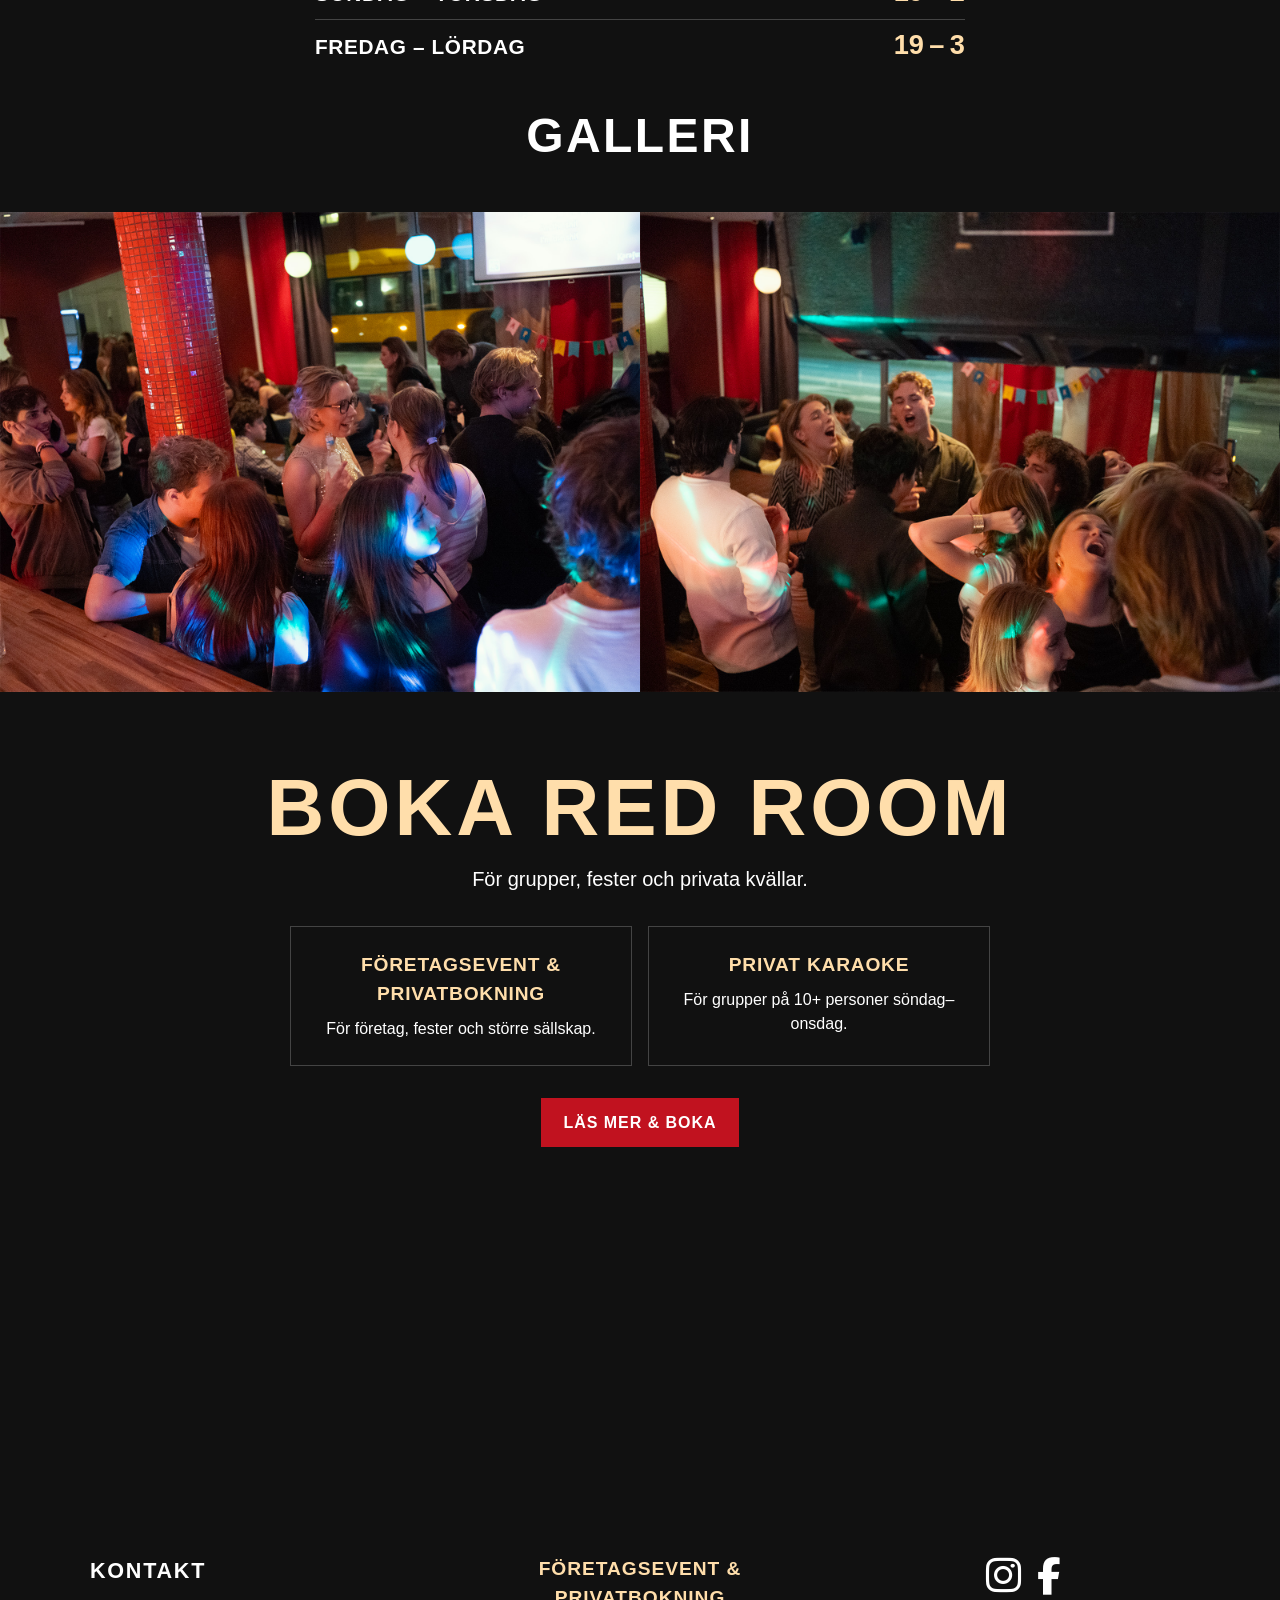
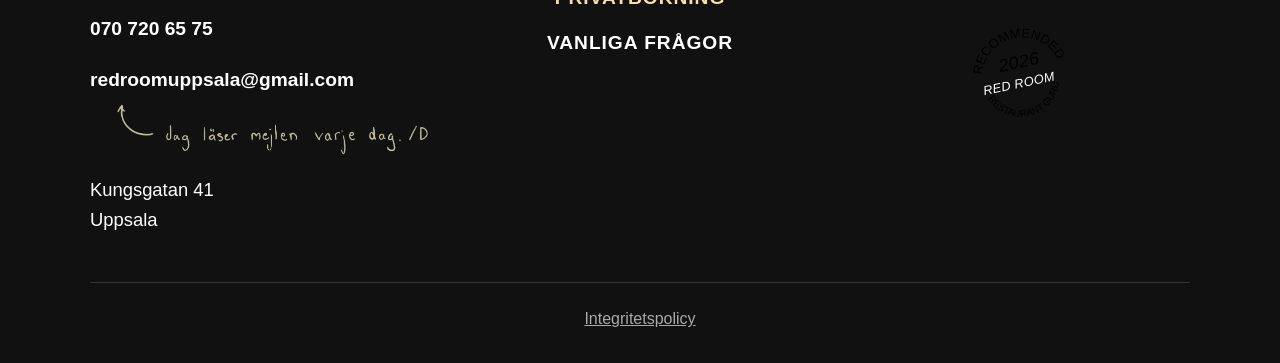
==== commit 7d66a339: "Update index.html" ====
--- a/index.html
+++ b/index.html
@@ -149,6 +149,13 @@
         <a class="karaoke-info-link" href="karaoke-uppsala/">KARAOKE</a>
     </h2>
 
+    <p
+        id="karaoke-open-mic-text"
+        class="karaoke-open-mic-text"
+    >
+        OPEN MIC • ONSDAG–LÖRDAG • INGEN BOKNING KRÄVS
+    </p>
+
     <div
         class="karaoke-schedule"
         id="karaoke-schedule"
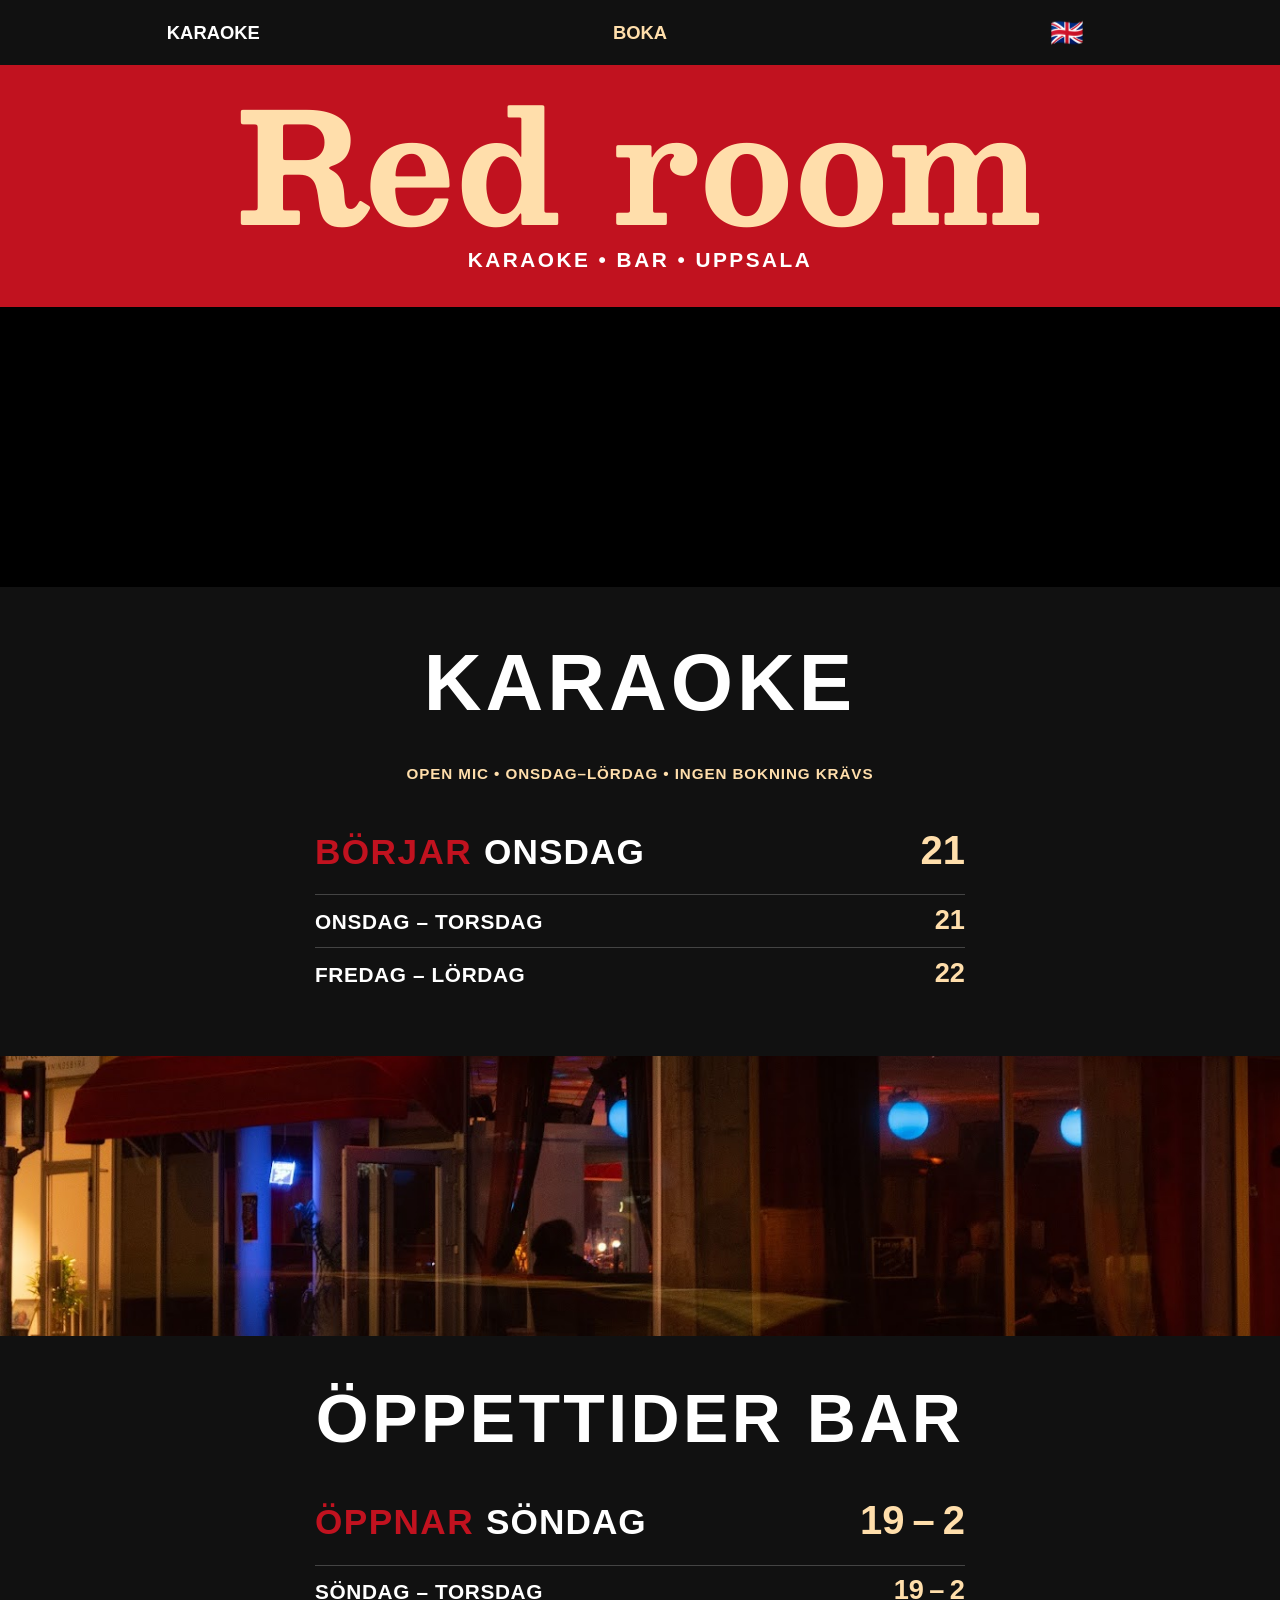
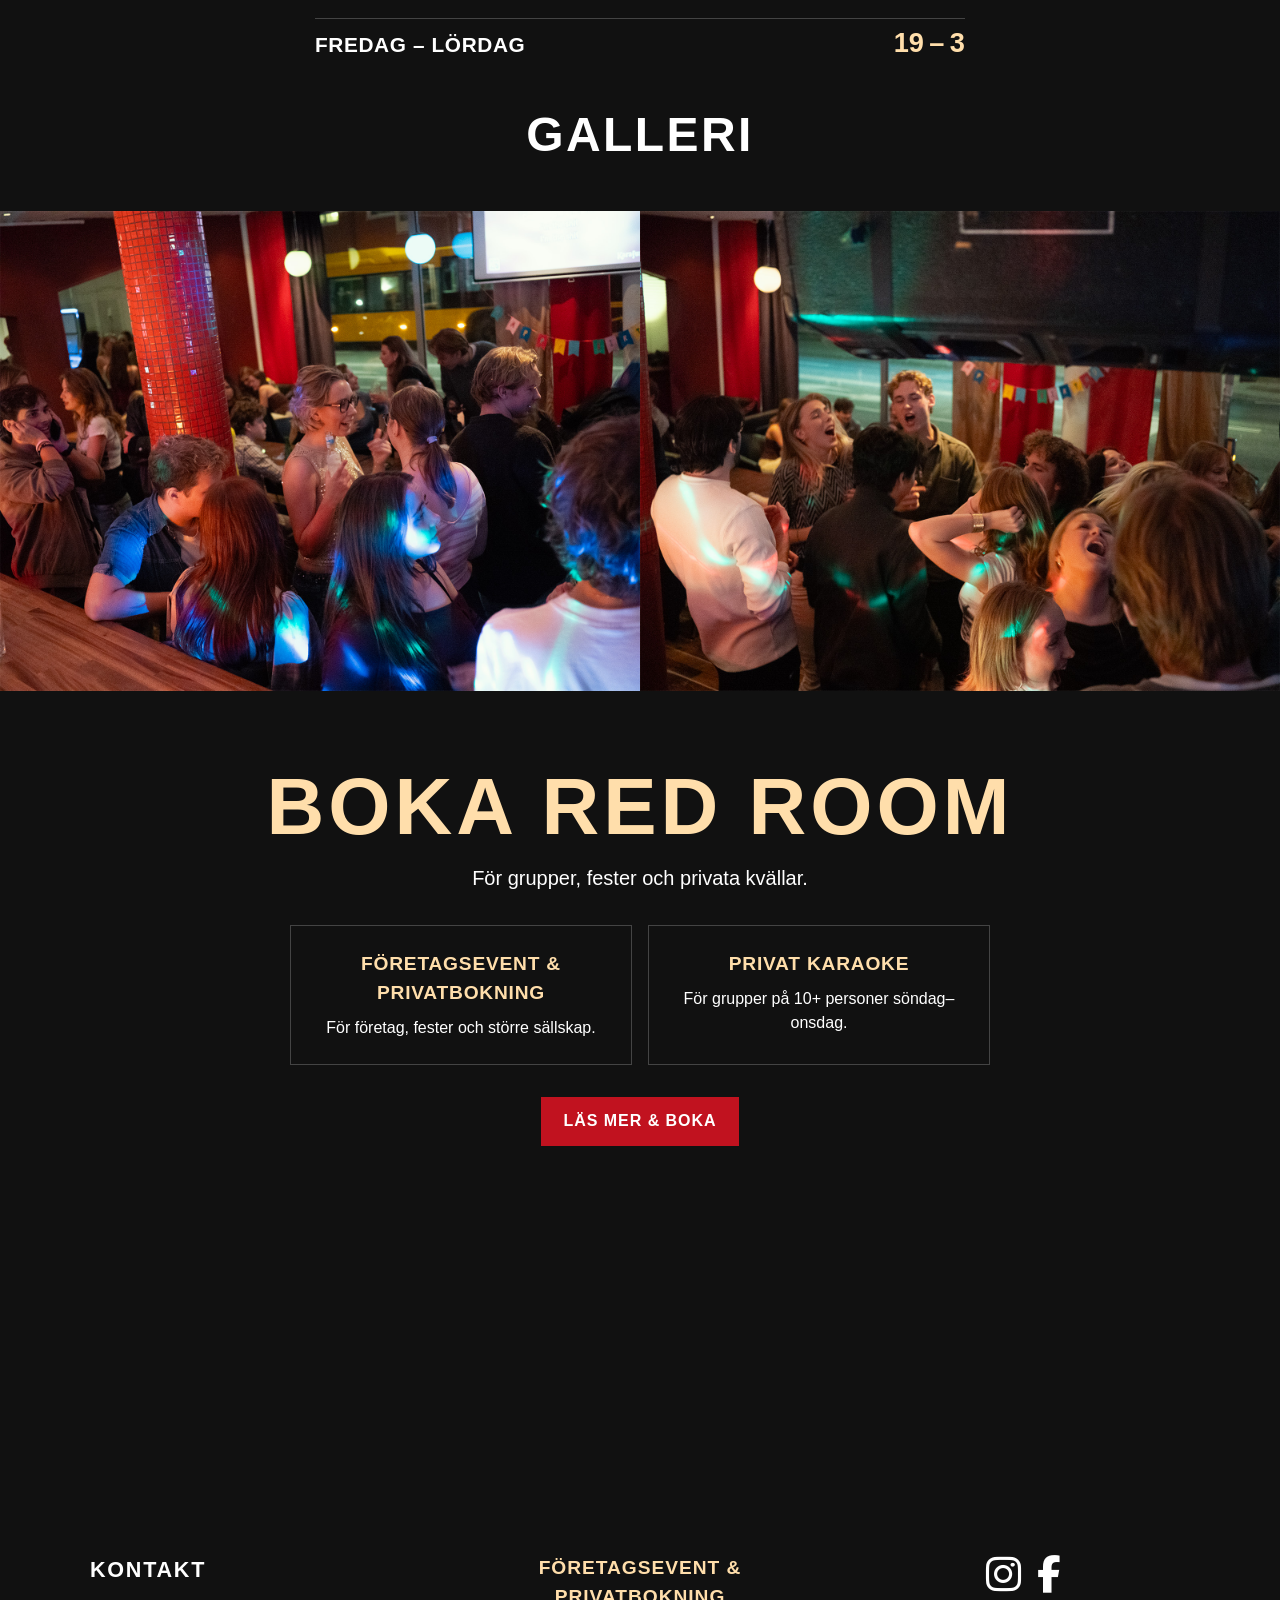
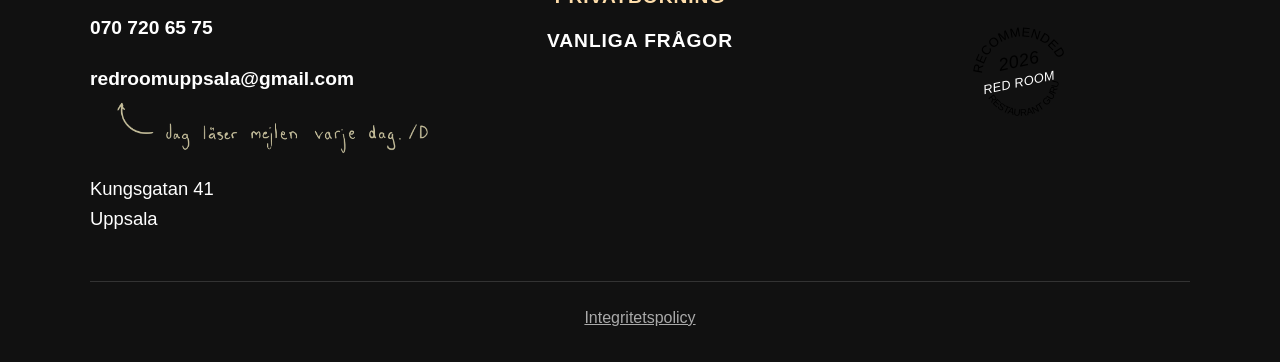
==== commit 031cbb81: "Update index.html" ====
--- a/index.html
+++ b/index.html
@@ -153,7 +153,7 @@
         id="karaoke-open-mic-text"
         class="karaoke-open-mic-text"
     >
-        OPEN MIC • ONSDAG–LÖRDAG • INGEN BOKNING KRÄVS
+        OPEN MIC — ONSDAG–LÖRDAG — INGEN BOKNING KRÄVS
     </p>
 
     <div
--- a/css/style.css
+++ b/css/style.css
@@ -202,6 +202,15 @@
 .karaoke-info-link:hover,
 .karaoke-info-link:focus-visible {
     text-decoration: underline;
+}
+
+.karaoke-open-mic-text {
+    margin: -1.5rem auto 1.75rem;
+    color: #ffdeab;
+    font-size: 0.95rem;
+    font-weight: 800;
+    letter-spacing: 0.06em;
+    text-align: center;
 }
 
 .karaoke-schedule {
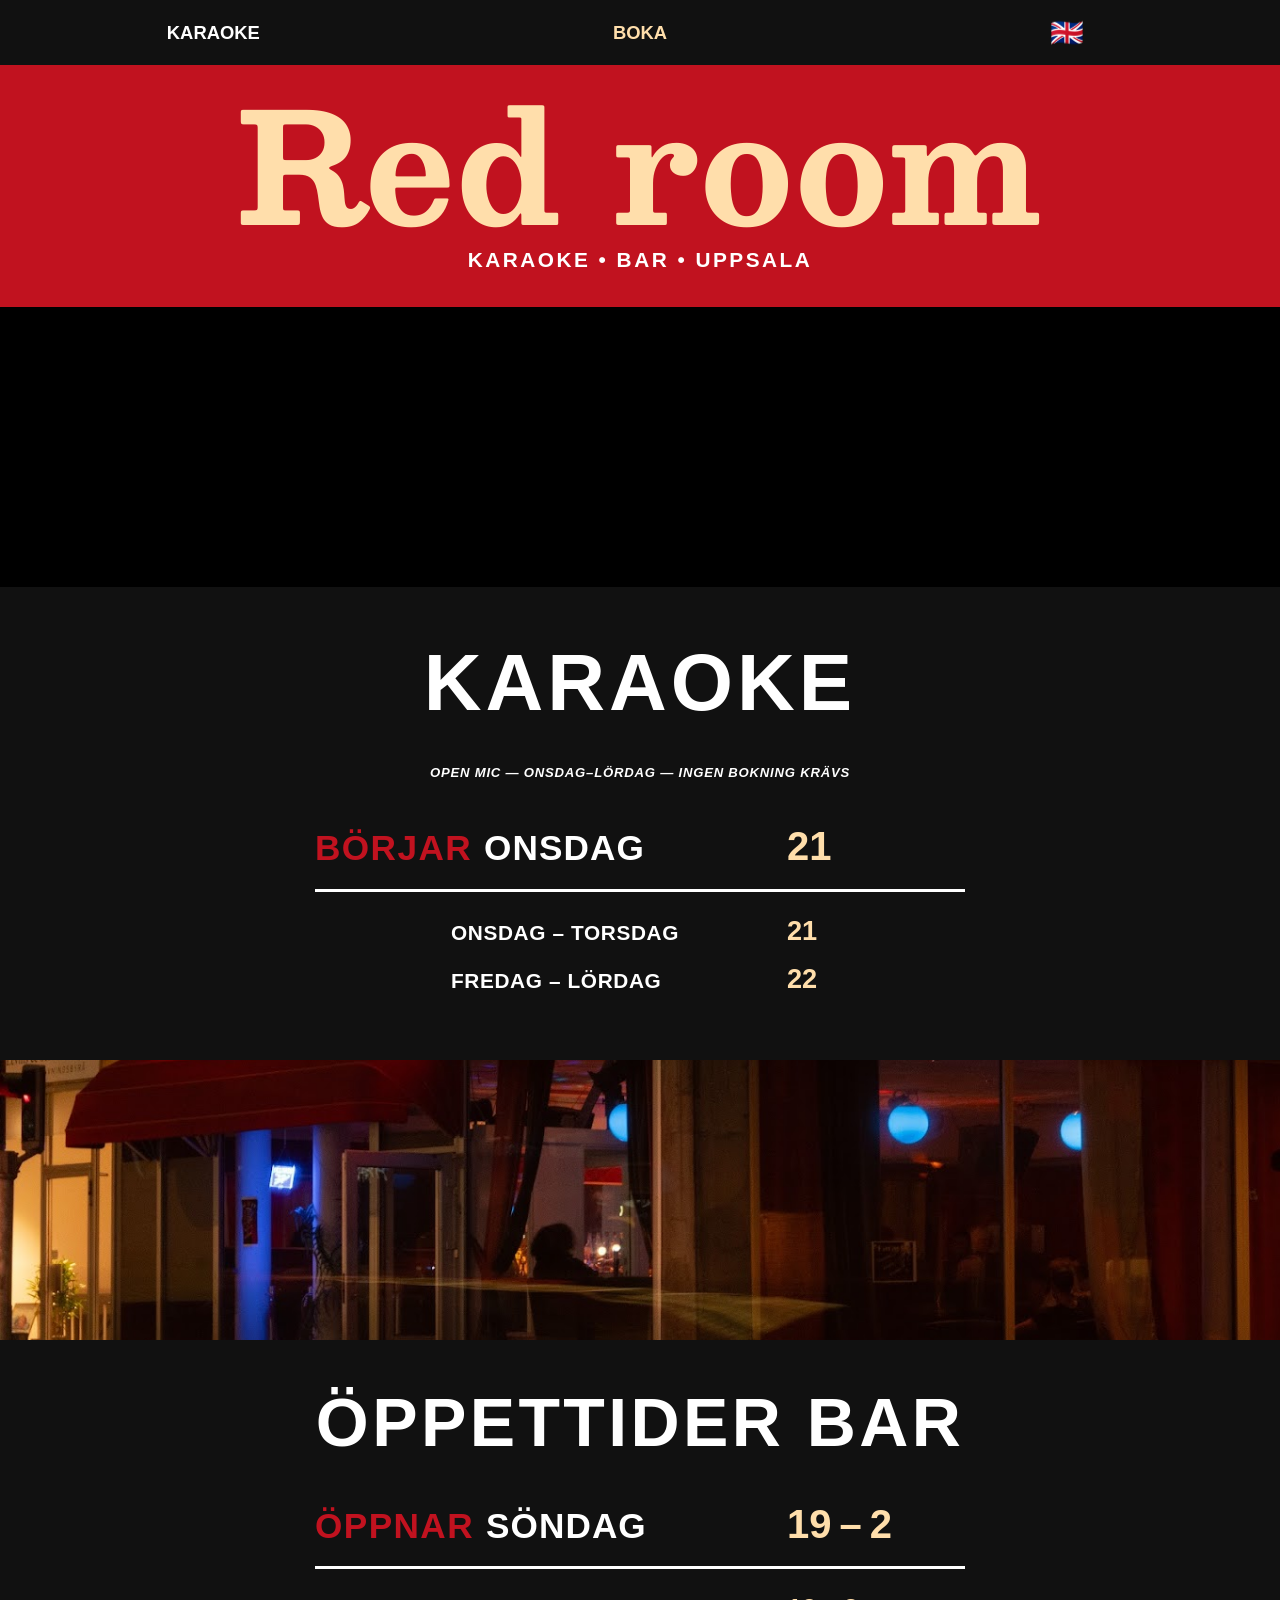
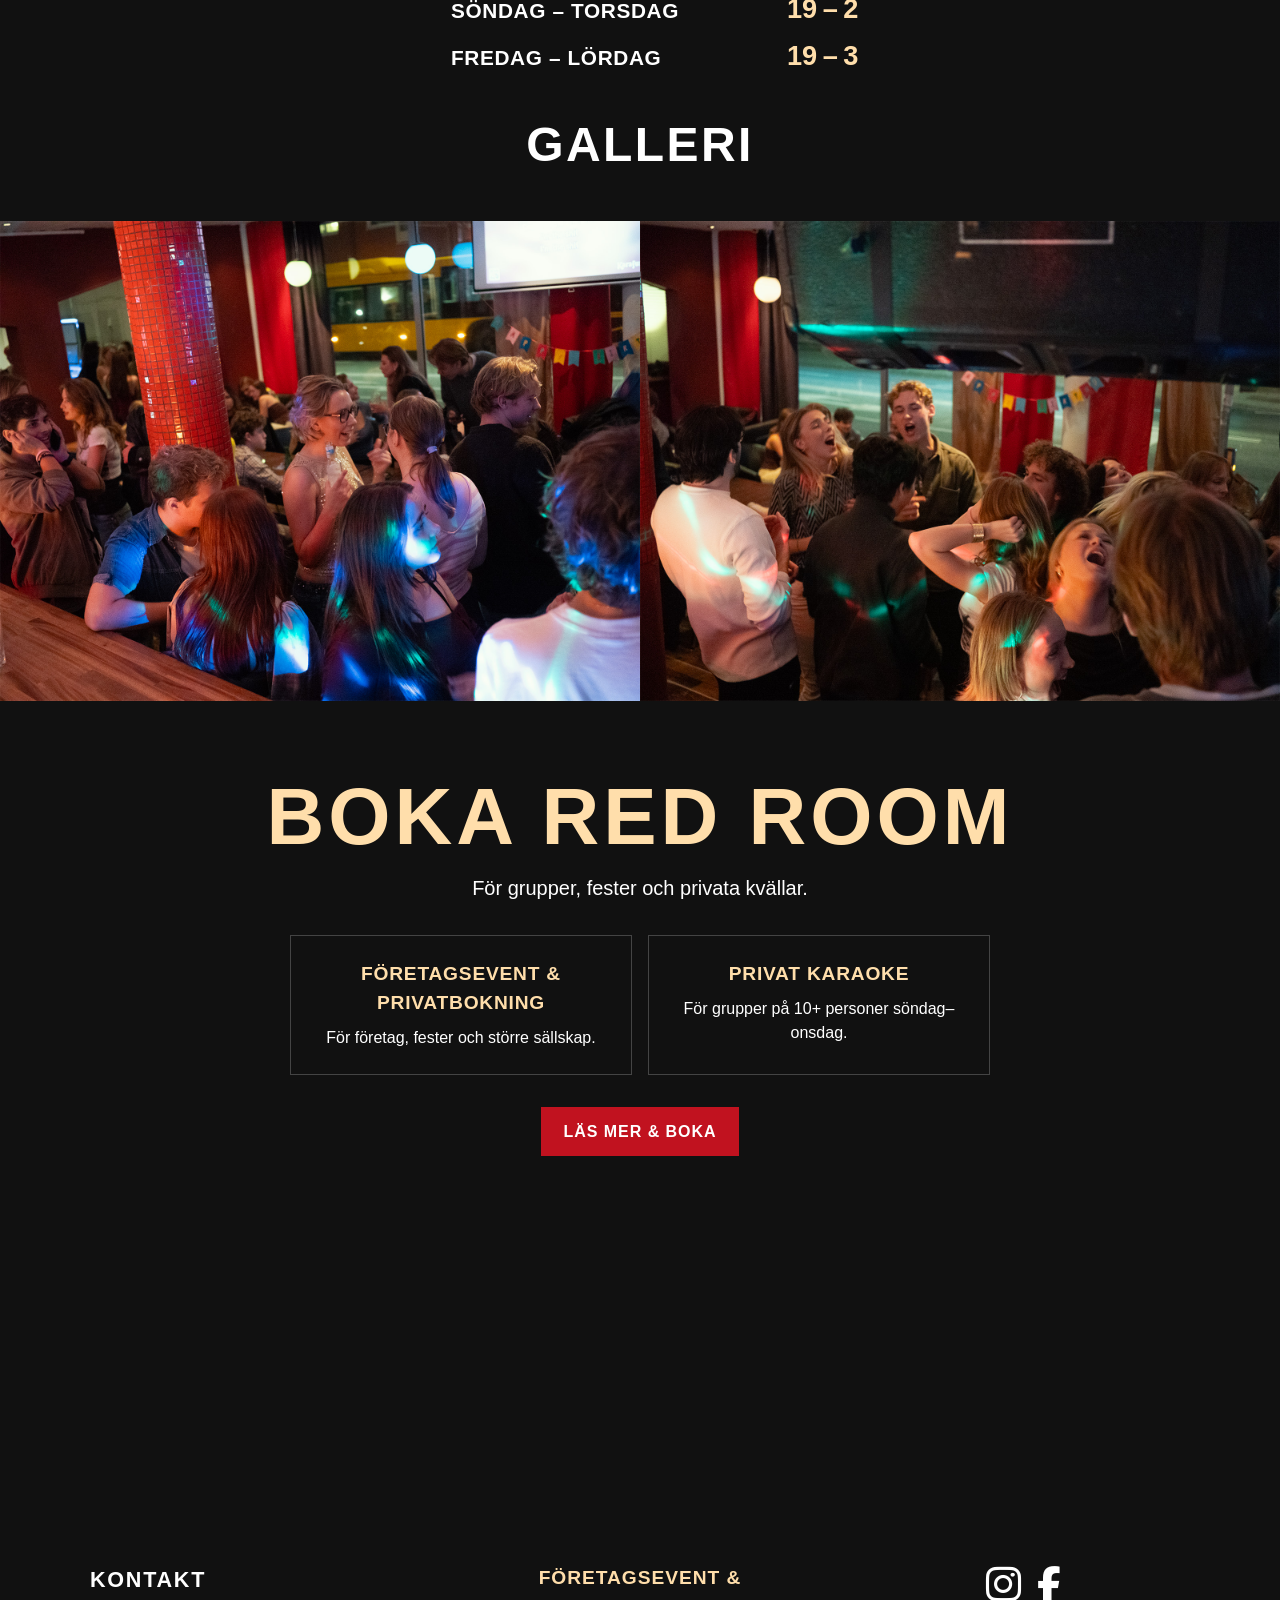
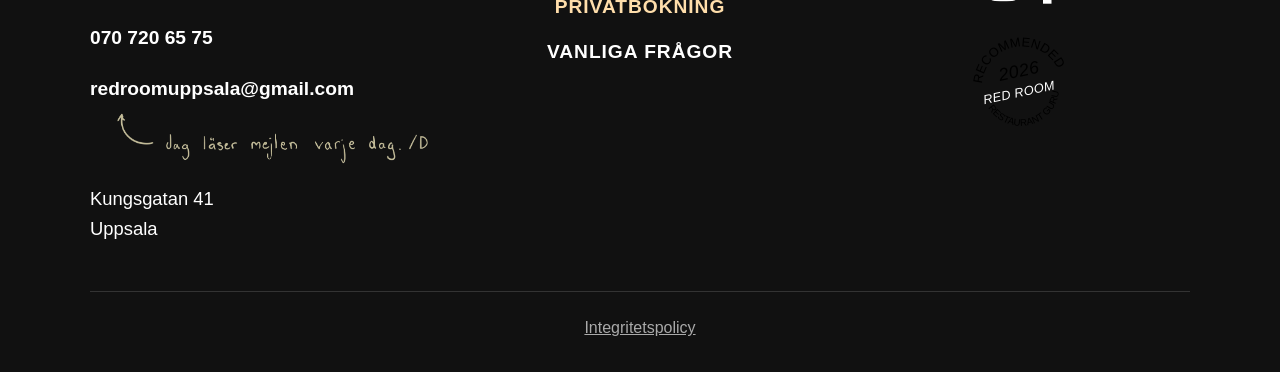
==== commit dbfb9395: "Update index.html" ====
--- a/index.html
+++ b/index.html
@@ -153,7 +153,7 @@
         id="karaoke-open-mic-text"
         class="karaoke-open-mic-text"
     >
-        OPEN MIC — ONSDAG–LÖRDAG — INGEN BOKNING KRÄVS
+        OPEN MIC — INGEN BOKNING KRÄVS
     </p>
 
     <div
--- a/css/style.css
+++ b/css/style.css
@@ -205,10 +205,11 @@
 }
 
 .karaoke-open-mic-text {
-    margin: -1.5rem auto 1.75rem;
-    color: #ffdeab;
-    font-size: 0.95rem;
+    margin: -3.1rem auto 1.75rem;
+    color: #ffffff;
+    font-size: 0.82rem;
     font-weight: 800;
+    font-style: italic;
     letter-spacing: 0.06em;
     text-align: center;
 }
@@ -1738,3 +1739,65 @@
 .privacy-body .navbar {
     background: #c1121f;
 }
+
+/* ---------- Compact schedules ---------- */
+
+.karaoke-schedule,
+.opening-hours-list {
+    width: min(650px, 100%);
+    margin: 0 auto;
+}
+
+.karaoke-row,
+.hours-row {
+    grid-template-columns: 28rem max-content;
+    justify-content: start;
+
+    column-gap: 1.5rem;
+
+    padding: 0.55rem 0;
+
+    border-bottom: 0;
+}
+
+.karaoke-row.is-current,
+.hours-row.is-today {
+    margin-bottom: 1.1rem;
+    padding-bottom: 0.85rem;
+
+    border-bottom: 3px solid #ffffff;
+}
+
+.karaoke-summary-row,
+.hours-summary-row {
+    padding: 0.5rem 0;
+}
+
+.karaoke-current-day,
+.hours-current-day {
+    justify-content: flex-start;
+}
+
+.karaoke-time,
+.hours-time {
+    text-align: left;
+}
+
+.karaoke-summary-row .karaoke-day {
+    text-align: left;
+    padding-left: 8.5rem;
+    white-space: nowrap;
+}
+
+.hours-summary-row .hours-day {
+    text-align: left;
+    padding-left: 8.5rem;
+    white-space: nowrap;
+}
+
+@media (max-width: 650px) {
+    .karaoke-row,
+    .hours-row {
+        column-gap: 1.5rem;
+    }
+}
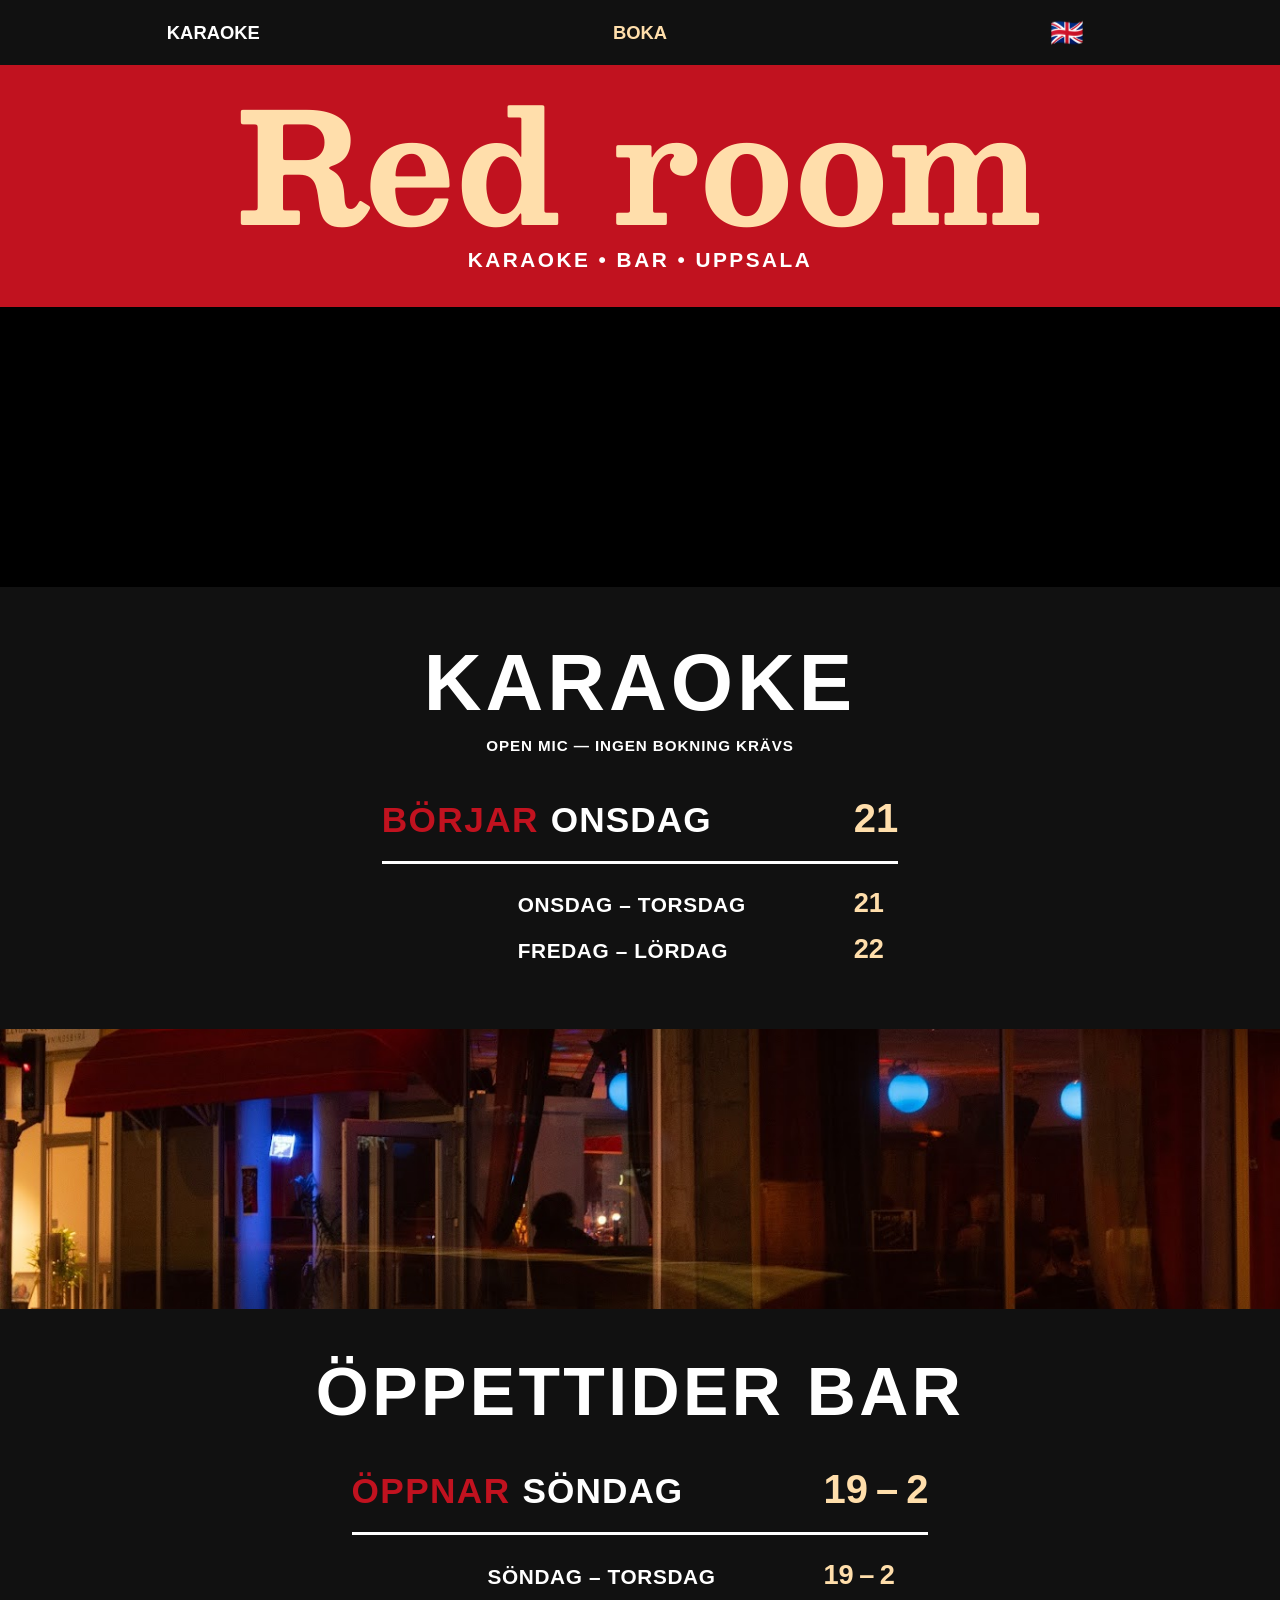
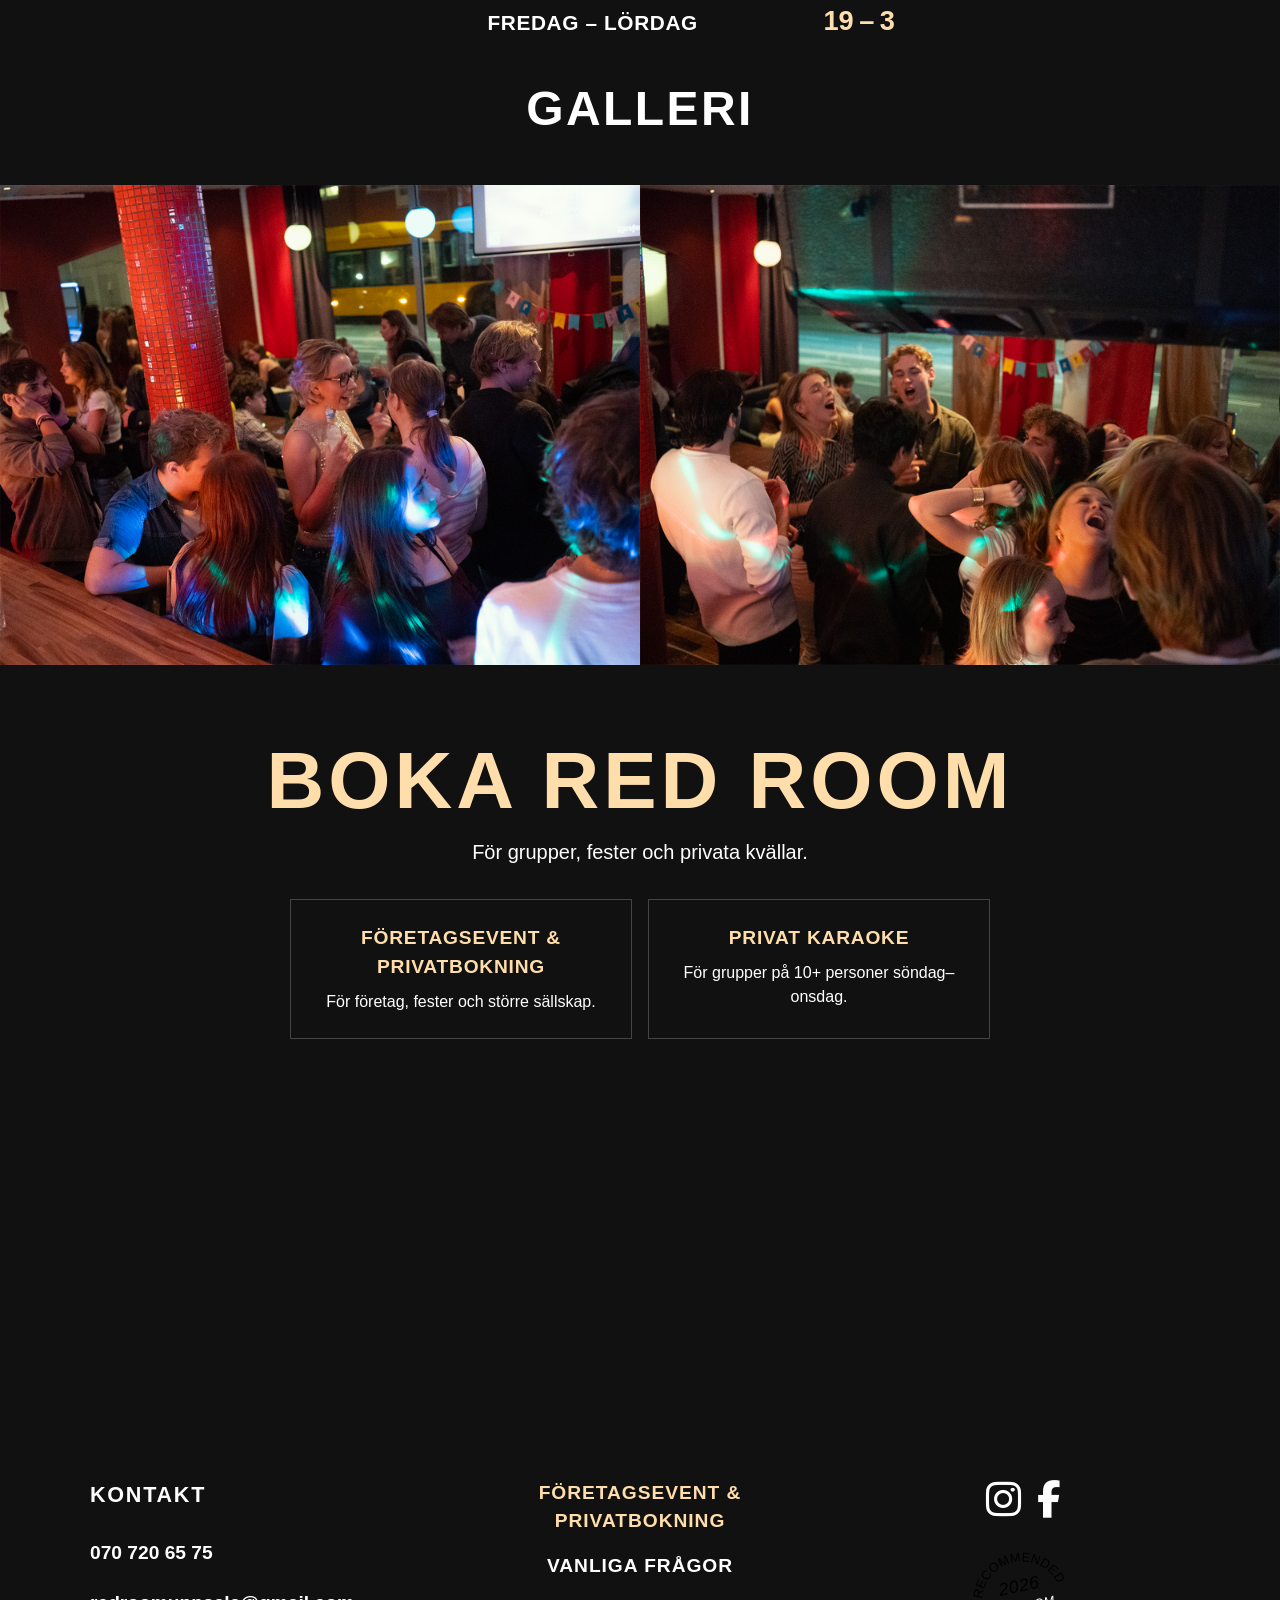
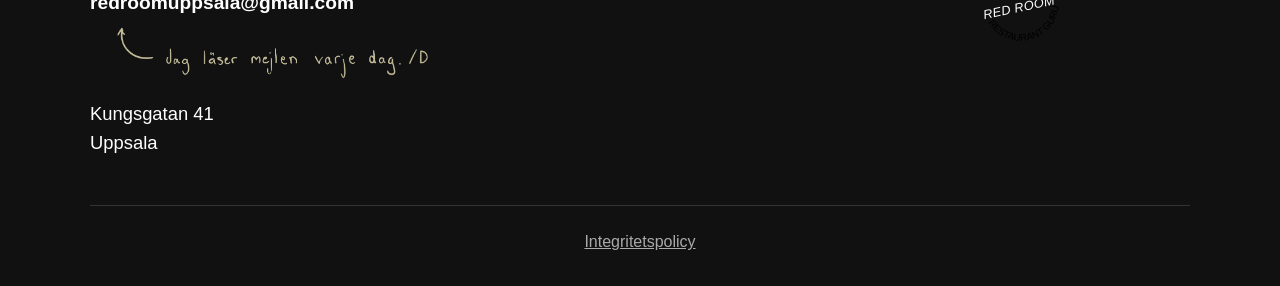
==== commit f9f2d8be: "Update index.html" ====
--- a/index.html
+++ b/index.html
@@ -365,13 +365,6 @@
 
     </div>
 
-    <a
-        id="home-booking-link"
-        class="home-booking-link"
-        href="/boka"
-    >
-        LÄS MER & BOKA
-    </a>
 
 </section>
 
--- a/css/style.css
+++ b/css/style.css
@@ -204,12 +204,16 @@
     text-decoration: underline;
 }
 
+#karaoke-title {
+    margin-bottom: 0.75rem;
+}
+
 .karaoke-open-mic-text {
-    margin: -3.1rem auto 1.75rem;
-    color: #ffffff;
-    font-size: 0.82rem;
+    margin: 0 auto 1.75rem;
+    color: #ffffff;
+    font-size: 0.95rem;
     font-weight: 800;
-    font-style: italic;
+    font-style: normal;
     letter-spacing: 0.06em;
     text-align: center;
 }
@@ -1744,33 +1748,39 @@
 
 .karaoke-schedule,
 .opening-hours-list {
-    width: min(650px, 100%);
+    --schedule-left-column: 28rem;
+    --schedule-gap: 1.5rem;
+    --schedule-indent: 8.5rem;
+
+    width: fit-content;
+    max-width: 100%;
     margin: 0 auto;
 }
 
 .karaoke-row,
 .hours-row {
-    grid-template-columns: 28rem max-content;
-    justify-content: start;
-
-    column-gap: 1.5rem;
-
+    display: grid;
+    grid-template-columns:
+        var(--schedule-left-column)
+        max-content;
+
+    align-items: baseline;
+    column-gap: var(--schedule-gap);
+
+    width: fit-content;
     padding: 0.55rem 0;
 
     border-bottom: 0;
 }
+
+/* Current / highlighted row */
 
 .karaoke-row.is-current,
 .hours-row.is-today {
-    margin-bottom: 1.1rem;
-    padding-bottom: 0.85rem;
+    margin-bottom: 1.15rem;
+    padding: 0.75rem 0 0.9rem;
 
     border-bottom: 3px solid #ffffff;
-}
-
-.karaoke-summary-row,
-.hours-summary-row {
-    padding: 0.5rem 0;
 }
 
 .karaoke-current-day,
@@ -1778,26 +1788,49 @@
     justify-content: flex-start;
 }
 
+/* Keep every time in the same column */
+
 .karaoke-time,
 .hours-time {
+    justify-self: start;
     text-align: left;
 }
 
-.karaoke-summary-row .karaoke-day {
+/* Weekly schedule underneath */
+
+.karaoke-summary-row,
+.hours-summary-row {
+    padding: 0.45rem 0;
+}
+
+.karaoke-summary-row .karaoke-day,
+.hours-summary-row .hours-day {
+    padding-left: var(--schedule-indent);
+
     text-align: left;
-    padding-left: 8.5rem;
     white-space: nowrap;
 }
 
-.hours-summary-row .hours-day {
-    text-align: left;
-    padding-left: 8.5rem;
-    white-space: nowrap;
-}
+/* Mobile */
 
 @media (max-width: 650px) {
+    .karaoke-schedule,
+    .opening-hours-list {
+        --schedule-indent: 4.5rem;
+
+        width: 100%;
+    }
+
     .karaoke-row,
     .hours-row {
-        column-gap: 1.5rem;
-    }
-}
+        grid-template-columns: minmax(0, 1fr) max-content;
+
+        width: 100%;
+        column-gap: 0.75rem;
+    }
+
+    .karaoke-summary-row .karaoke-day,
+    .hours-summary-row .hours-day {
+        padding-left: var(--schedule-indent);
+    }
+}
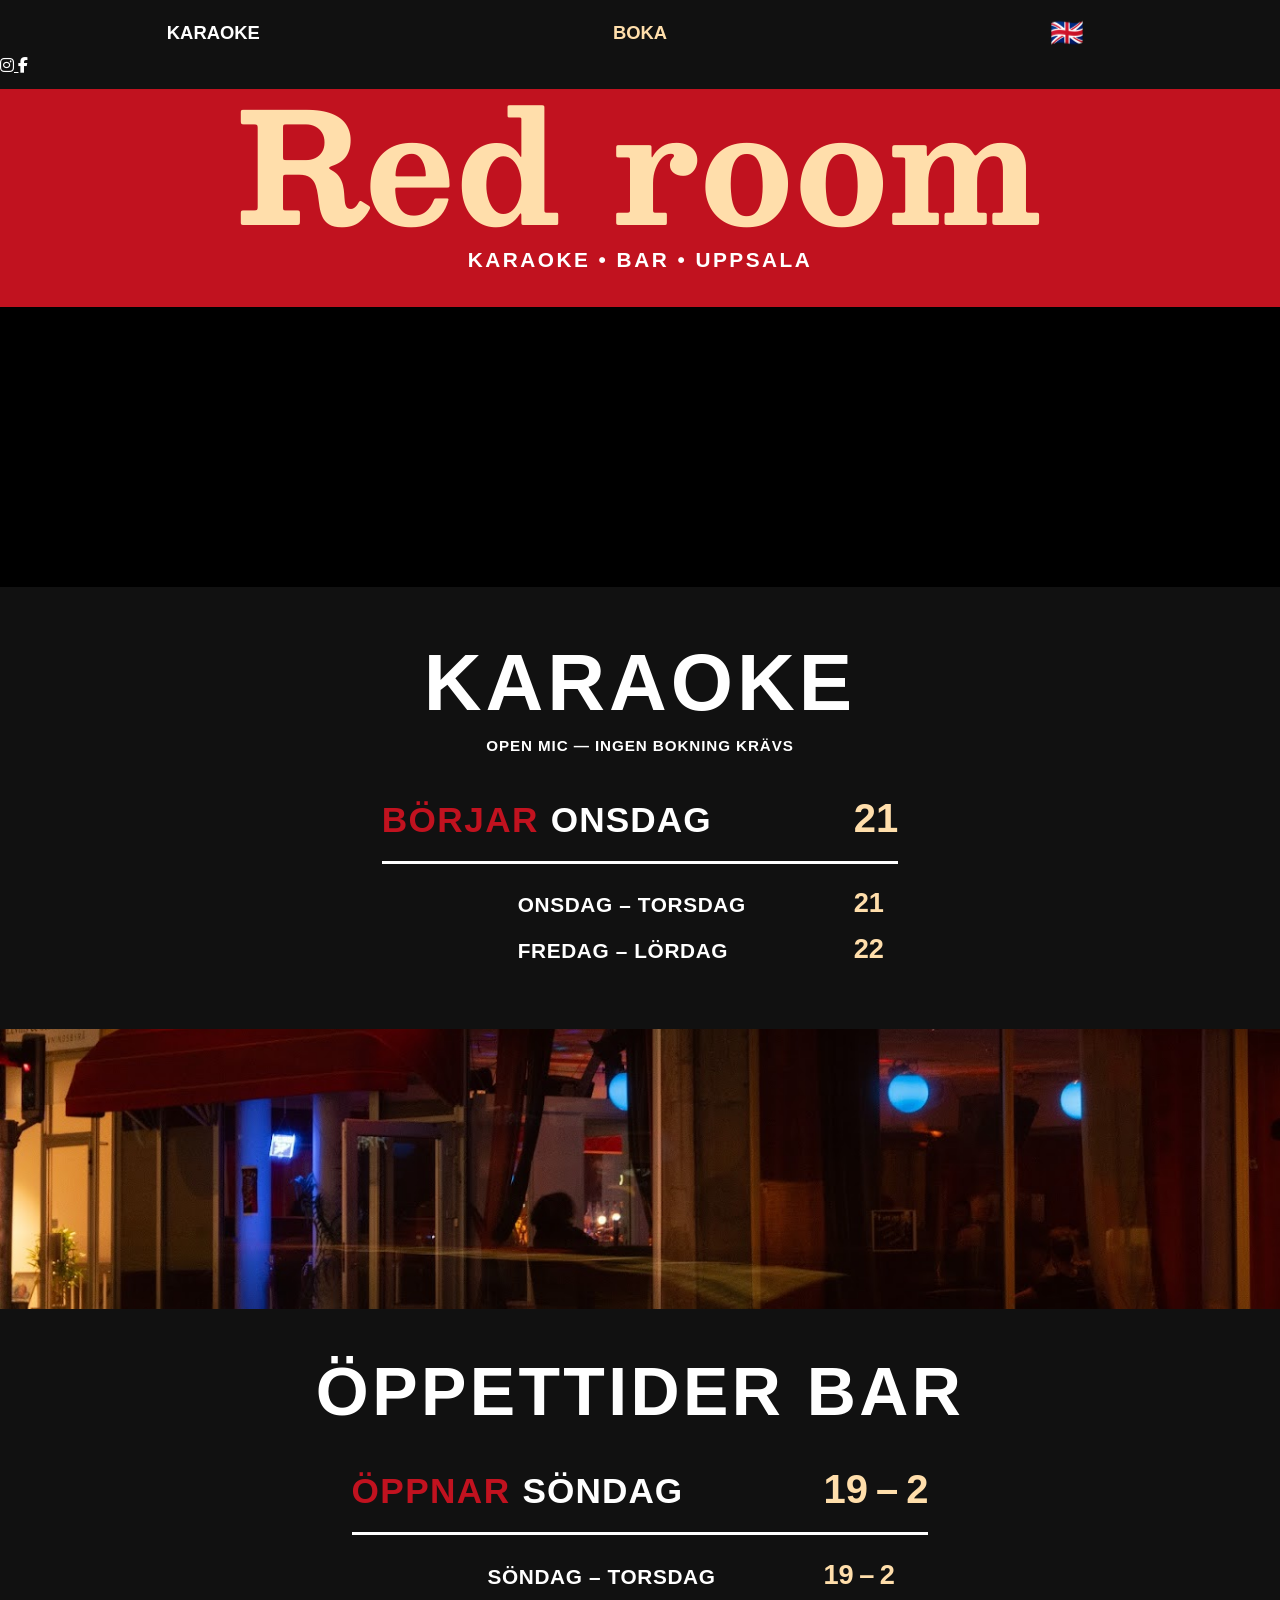
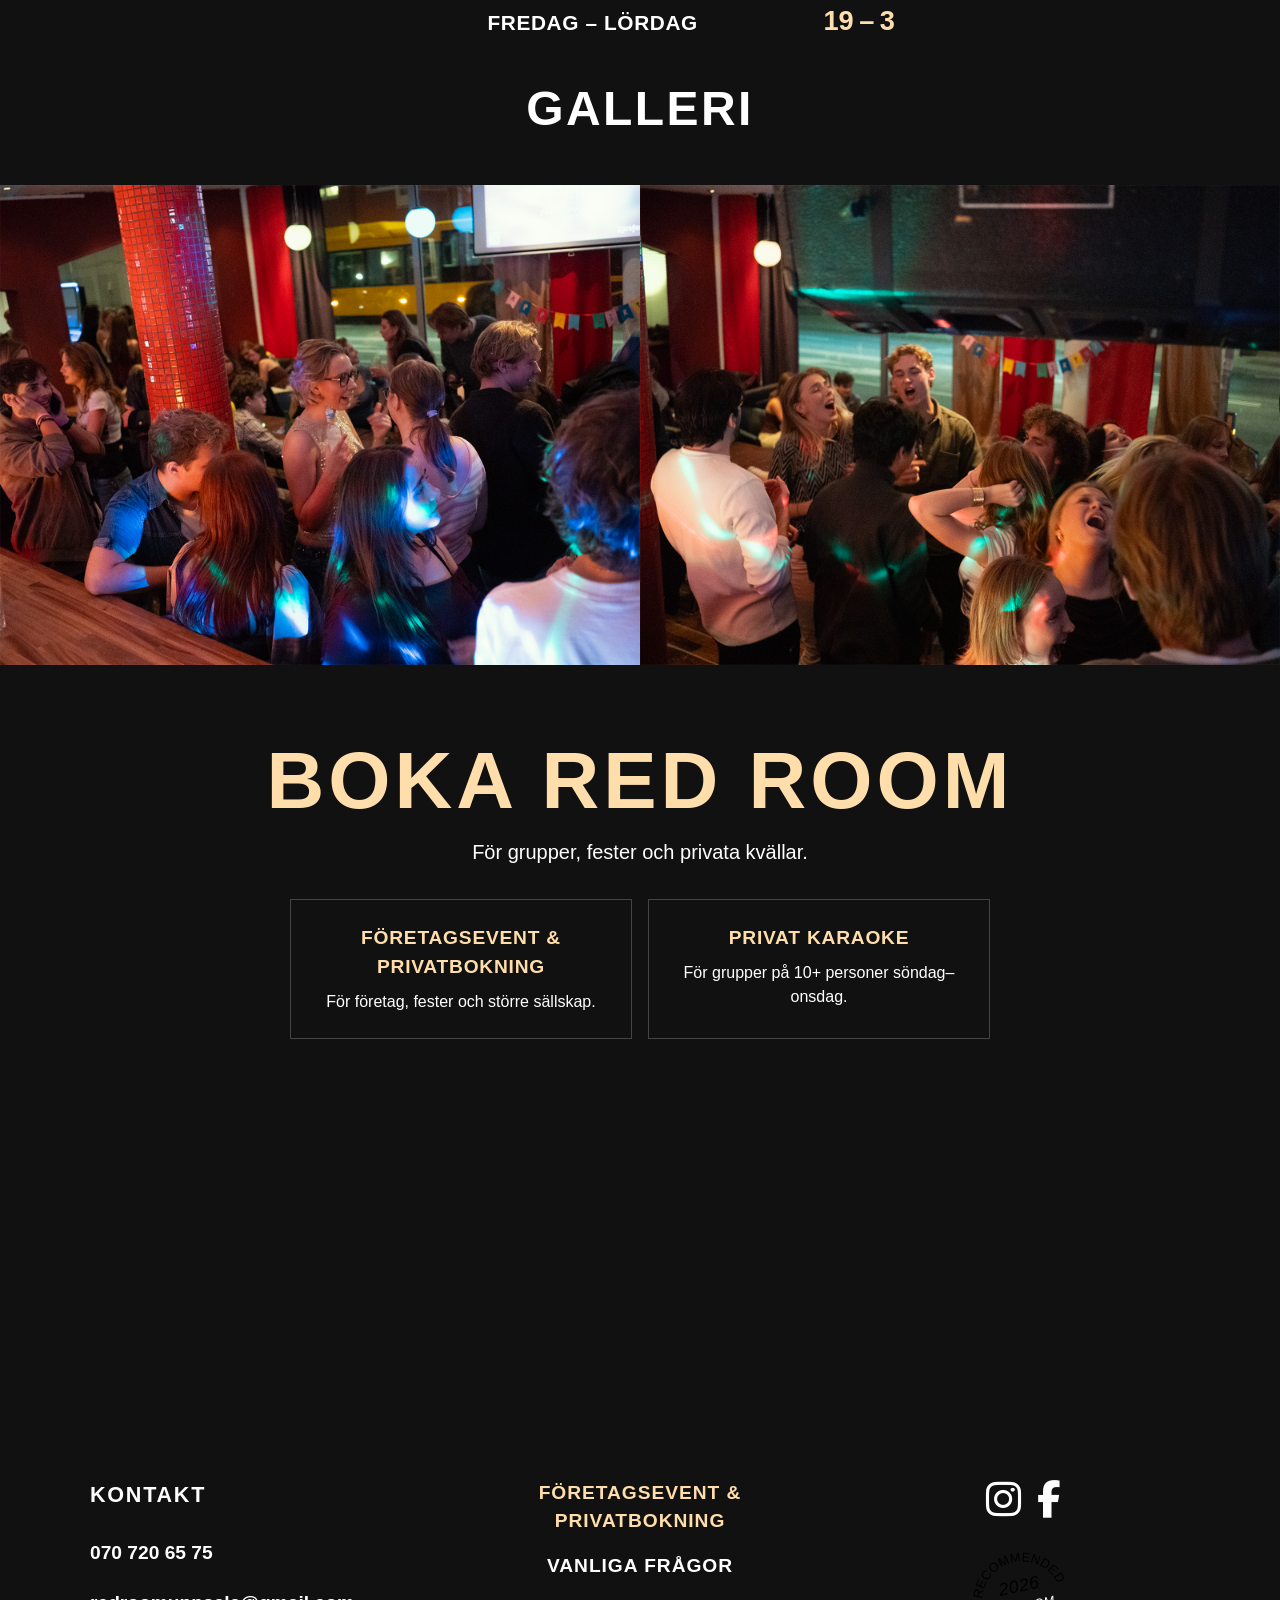
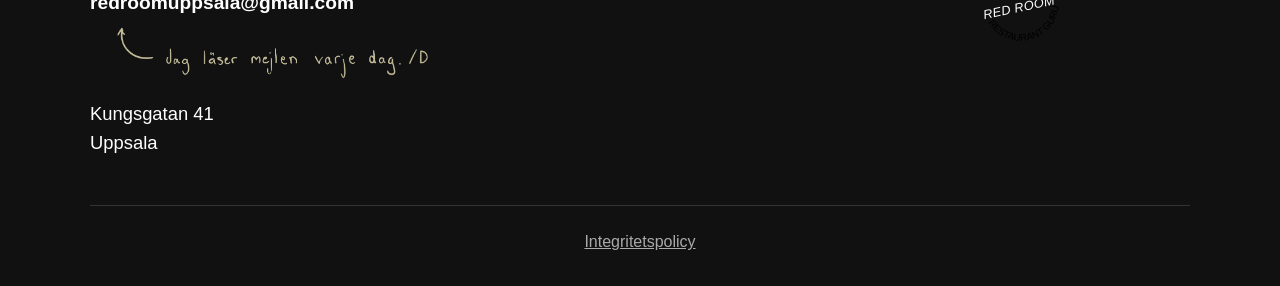
==== commit 07652ec9: "Update index.html" ====
--- a/index.html
+++ b/index.html
@@ -118,6 +118,28 @@
 
             </ul>
 
+            <div class="nav-socials">
+
+                <a
+                    href="https://www.instagram.com/redroom_uppsala/"
+                    target="_blank"
+                    rel="noopener noreferrer"
+                    aria-label="Instagram"
+                >
+                    <i class="fa-brands fa-instagram"></i>
+                </a>
+
+                <a
+                    href="https://www.facebook.com/profile.php?id=61594095309189"
+                    target="_blank"
+                    rel="noopener noreferrer"
+                    aria-label="Facebook"
+                >
+                    <i class="fa-brands fa-facebook-f"></i>
+                </a>
+
+            </div>
+
         </nav>
 
         <div class="hero-content">
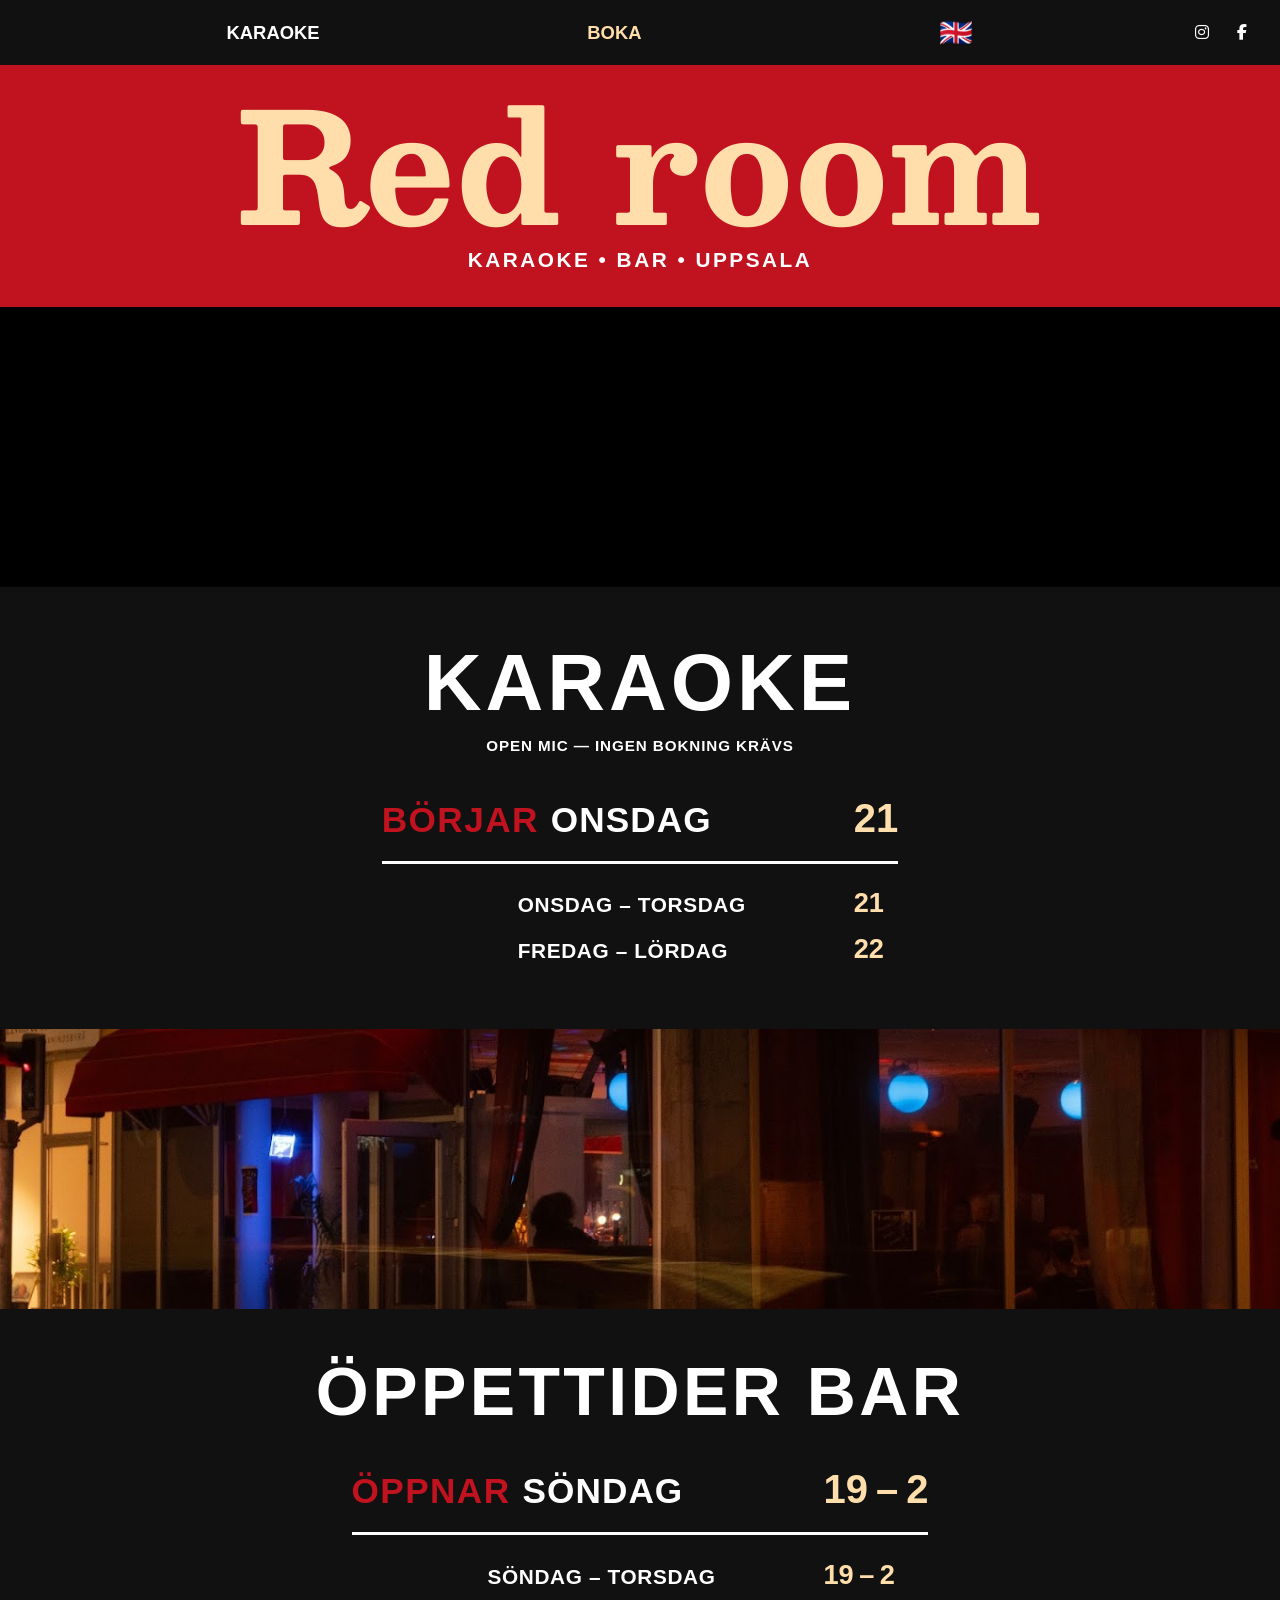
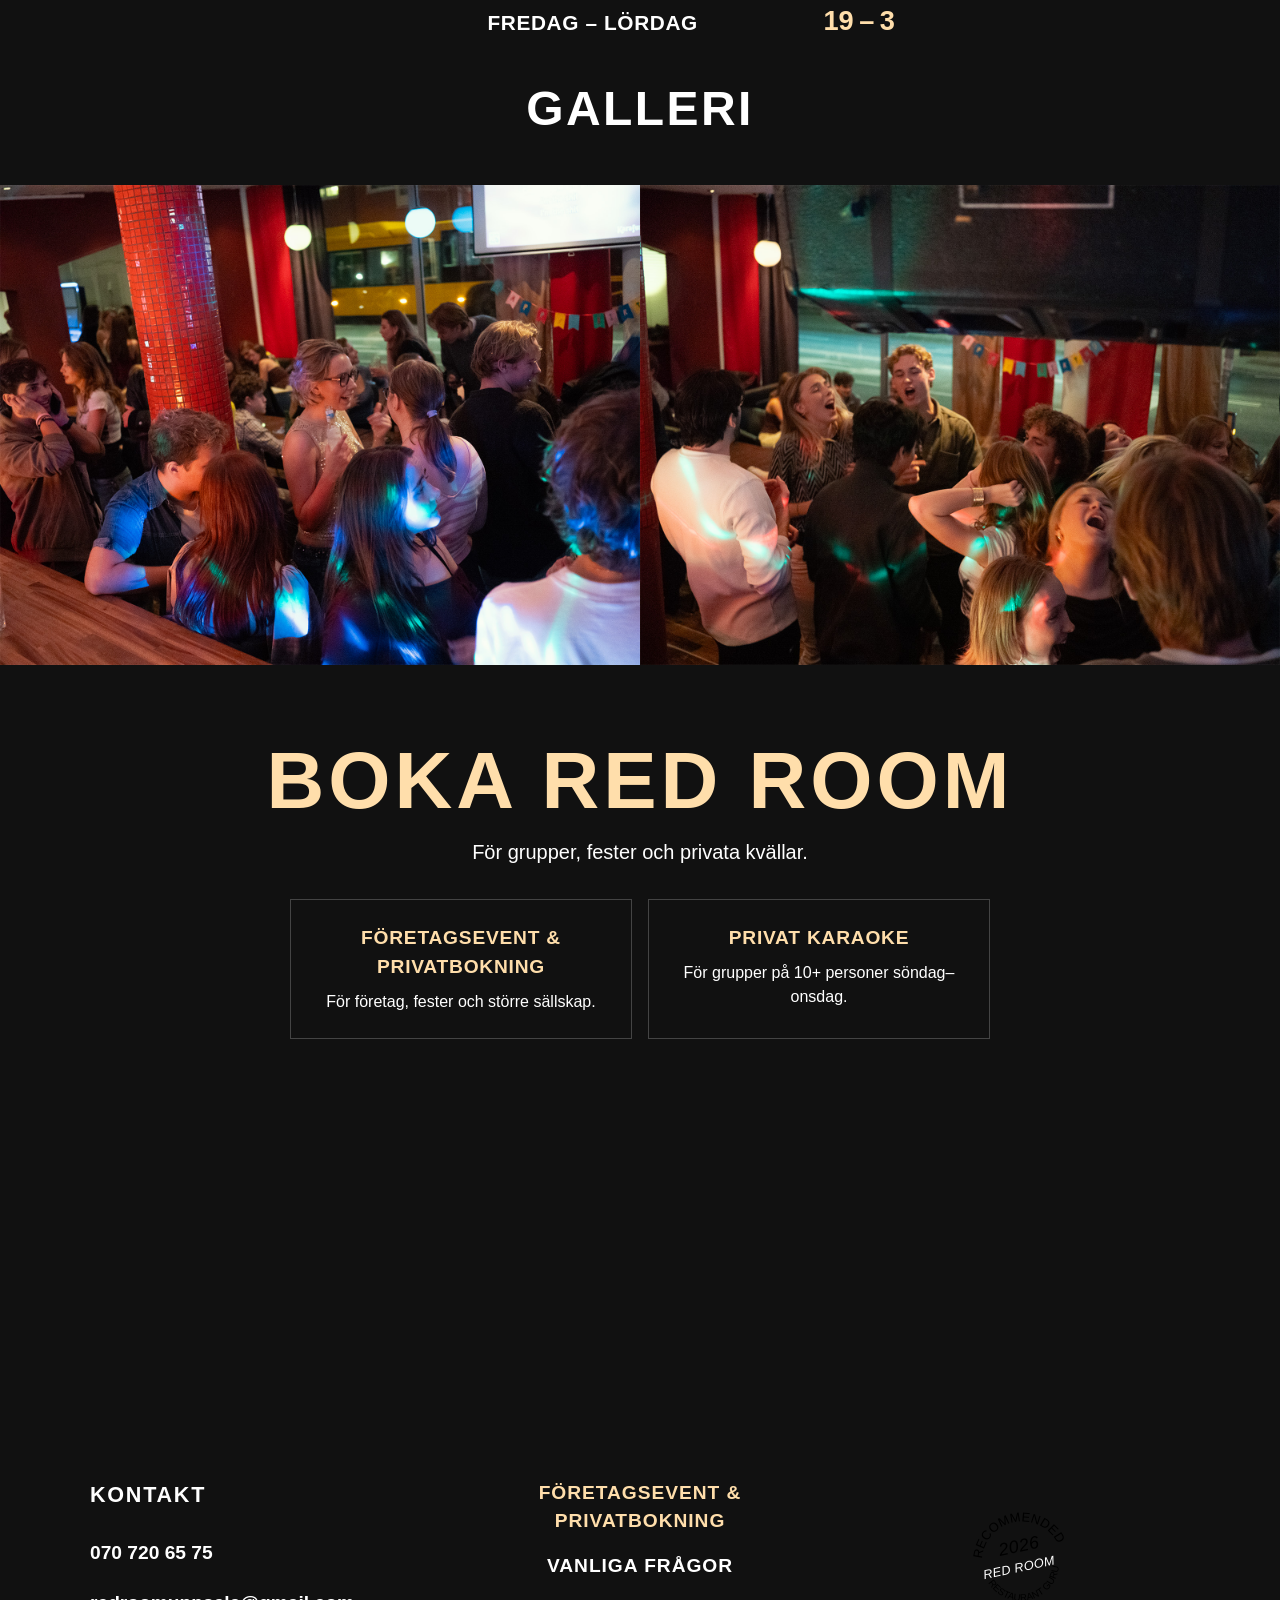
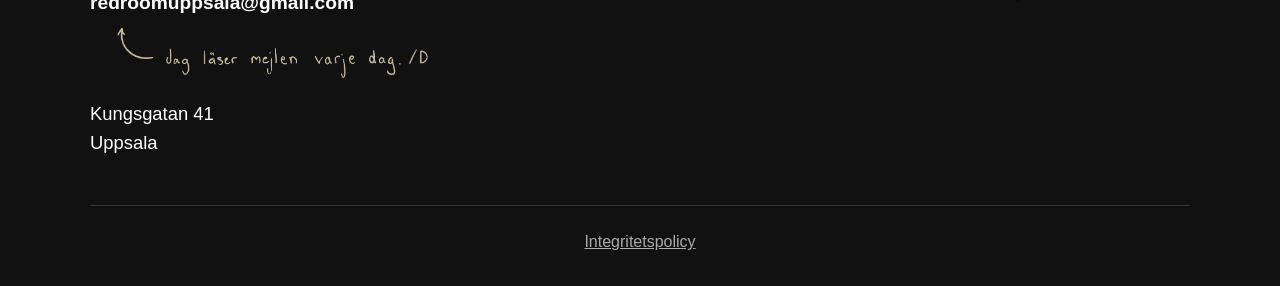
==== commit e2bed4f4: "Update index.html" ====
--- a/index.html
+++ b/index.html
@@ -559,29 +559,6 @@
                 
                 <section class="footer-social">
 
-                    <div class="social-icons">
-
-                        <a
-                            class="instagram-icon"
-                            href="https://www.instagram.com/redroom_uppsala/"
-                            target="_blank"
-                            rel="noopener noreferrer"
-                            aria-label="Instagram"
-                        >
-                            <i class="fa-brands fa-instagram"></i>
-                        </a>
-
-                        <a
-                            class="facebook-icon"
-                            href="https://www.facebook.com/profile.php?id=61594095309189"
-                            target="_blank"
-                            rel="noopener noreferrer"
-                            aria-label="Facebook"
-                        >
-                            <i class="fa-brands fa-facebook-f"></i>
-                        </a>
-
-                    </div>
 
                     <div class="restaurant-guru-award">
 
--- a/css/style.css
+++ b/css/style.css
@@ -74,6 +74,59 @@
     display: grid;
     grid-template-columns: repeat(3, 1fr);
     align-items: center;
+}
+
+/* ---------- Navbar socials ---------- */
+
+.navbar:has(> .nav-socials) {
+    display: flex;
+    align-items: center;
+    justify-content: space-between;
+}
+
+.navbar:has(> .nav-socials) .nav-links {
+    width: 80%;
+    margin-left: 8%;
+    min-width: 0;
+}
+
+.nav-socials {
+    display: flex;
+    align-items: center;
+    gap: 0.25rem;
+    padding-right: 1.25rem;
+}
+
+.nav-socials a {
+    display: flex;
+    align-items: center;
+    justify-content: center;
+
+    width: 36px;
+    min-height: 44px;
+
+    color: #ffffff;
+    font-size: 1rem;
+    text-decoration: none;
+}
+
+@media (max-width: 750px) {
+    .navbar:has(> .nav-socials) .nav-links {
+        width: auto;
+        margin-left: 0;
+        min-width: 0;
+        flex: 1;
+        grid-template-columns: minmax(max-content, 1fr) 1fr 1fr;
+    }
+
+    .nav-socials {
+        gap: 0;
+        padding-right: 0.5rem;
+    }
+
+    .nav-socials a {
+        font-size: 0.85rem;
+    }
 }
 
 .nav-links li {
